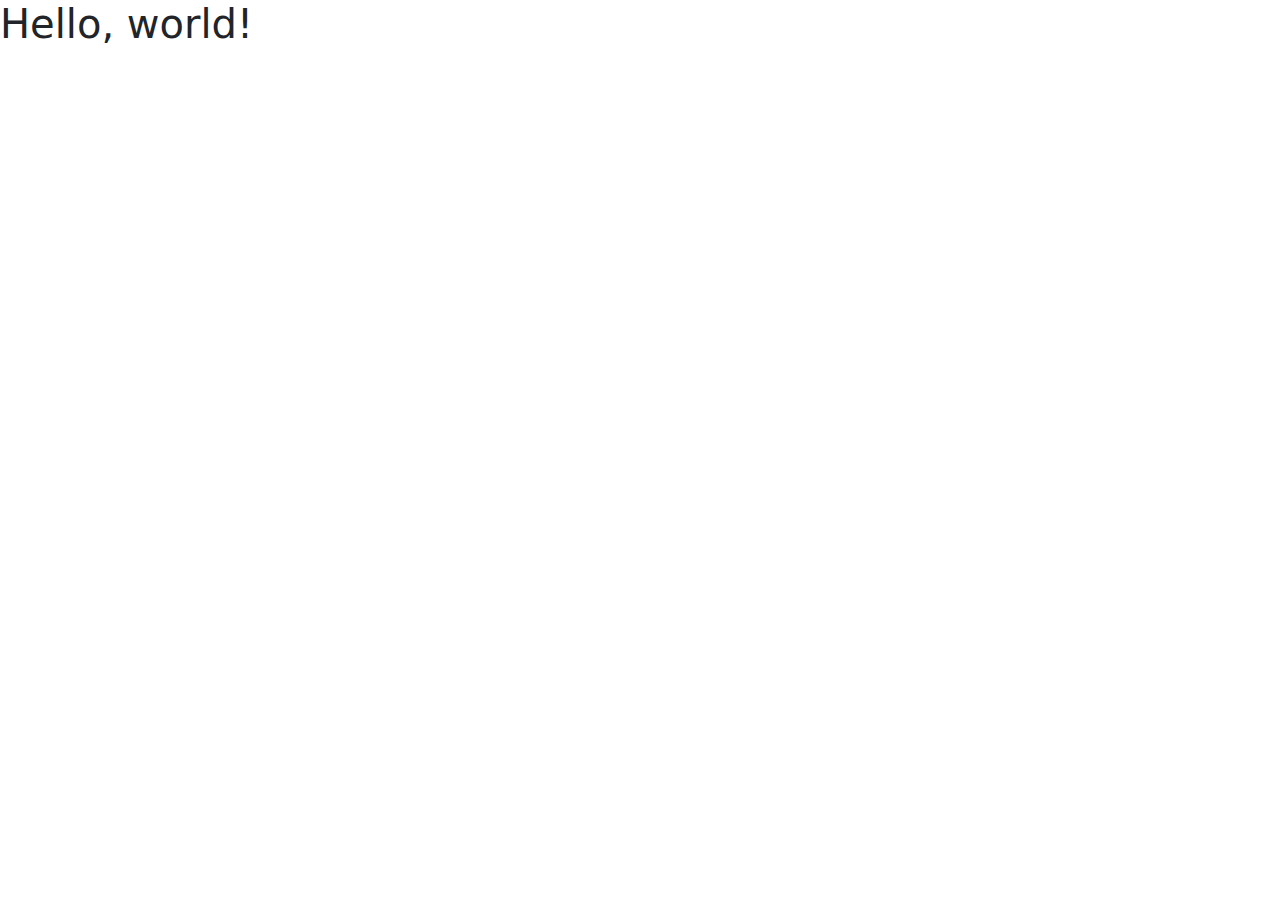
==== index.html @ 7af83930 "Add files via upload" ====
<!doctype html>
<html lang="ko">
  <head>
    <meta charset="utf-8">
    <meta name="viewport" content="width=device-width, initial-scale=1">
    <title>Gel nail</title>
    <link href="https://cdn.jsdelivr.net/npm/bootstrap@5.3.3/dist/css/bootstrap.min.css" rel="stylesheet" integrity="sha384-QWTKZyjpPEjISv5WaRU9OFeRpok6YctnYmDr5pNlyT2bRjXh0JMhjY6hW+ALEwIH" crossorigin="anonymous">
  </head>
  <body>
    <h1>Hello, world!</h1>
    <script src="https://cdn.jsdelivr.net/npm/bootstrap@5.3.3/dist/js/bootstrap.bundle.min.js" integrity="sha384-YvpcrYf0tY3lHB60NNkmXc5s9fDVZLESaAA55NDzOxhy9GkcIdslK1eN7N6jIeHz" crossorigin="anonymous"></script>
  </body>
</html>
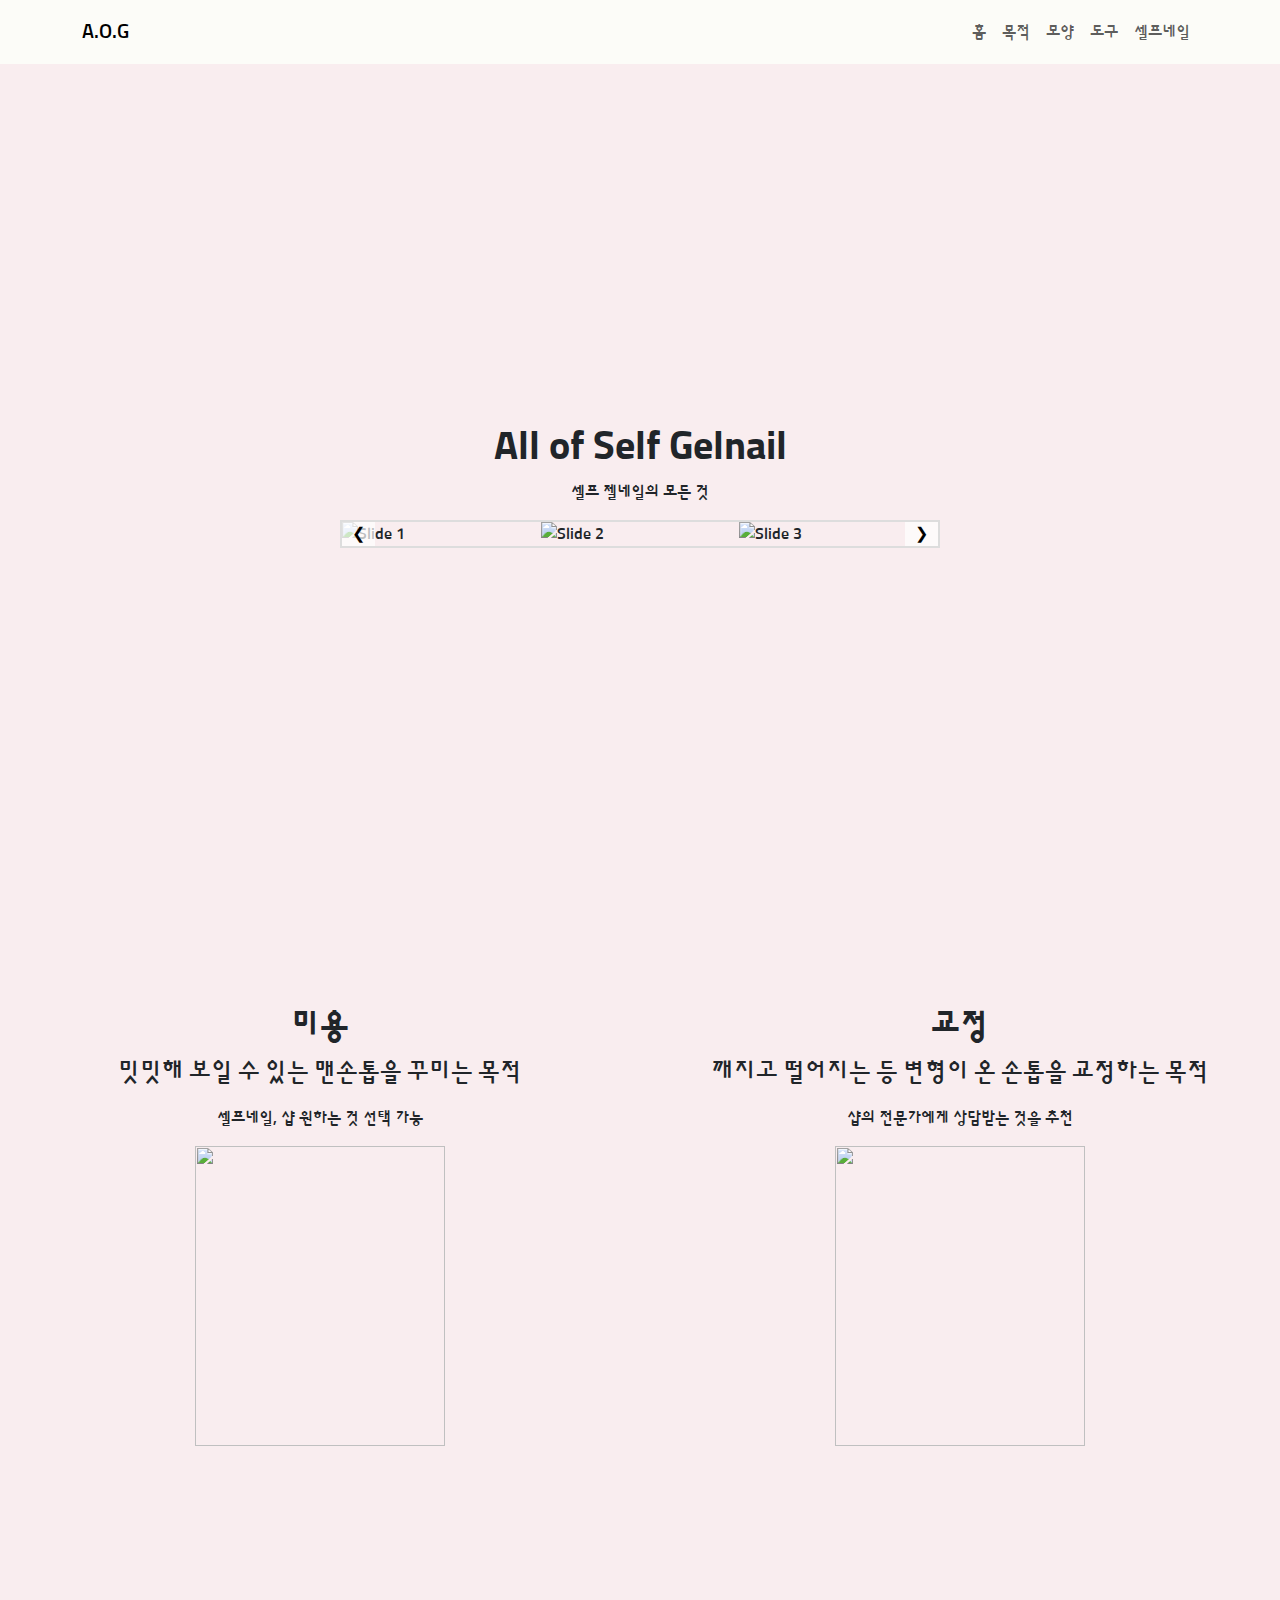
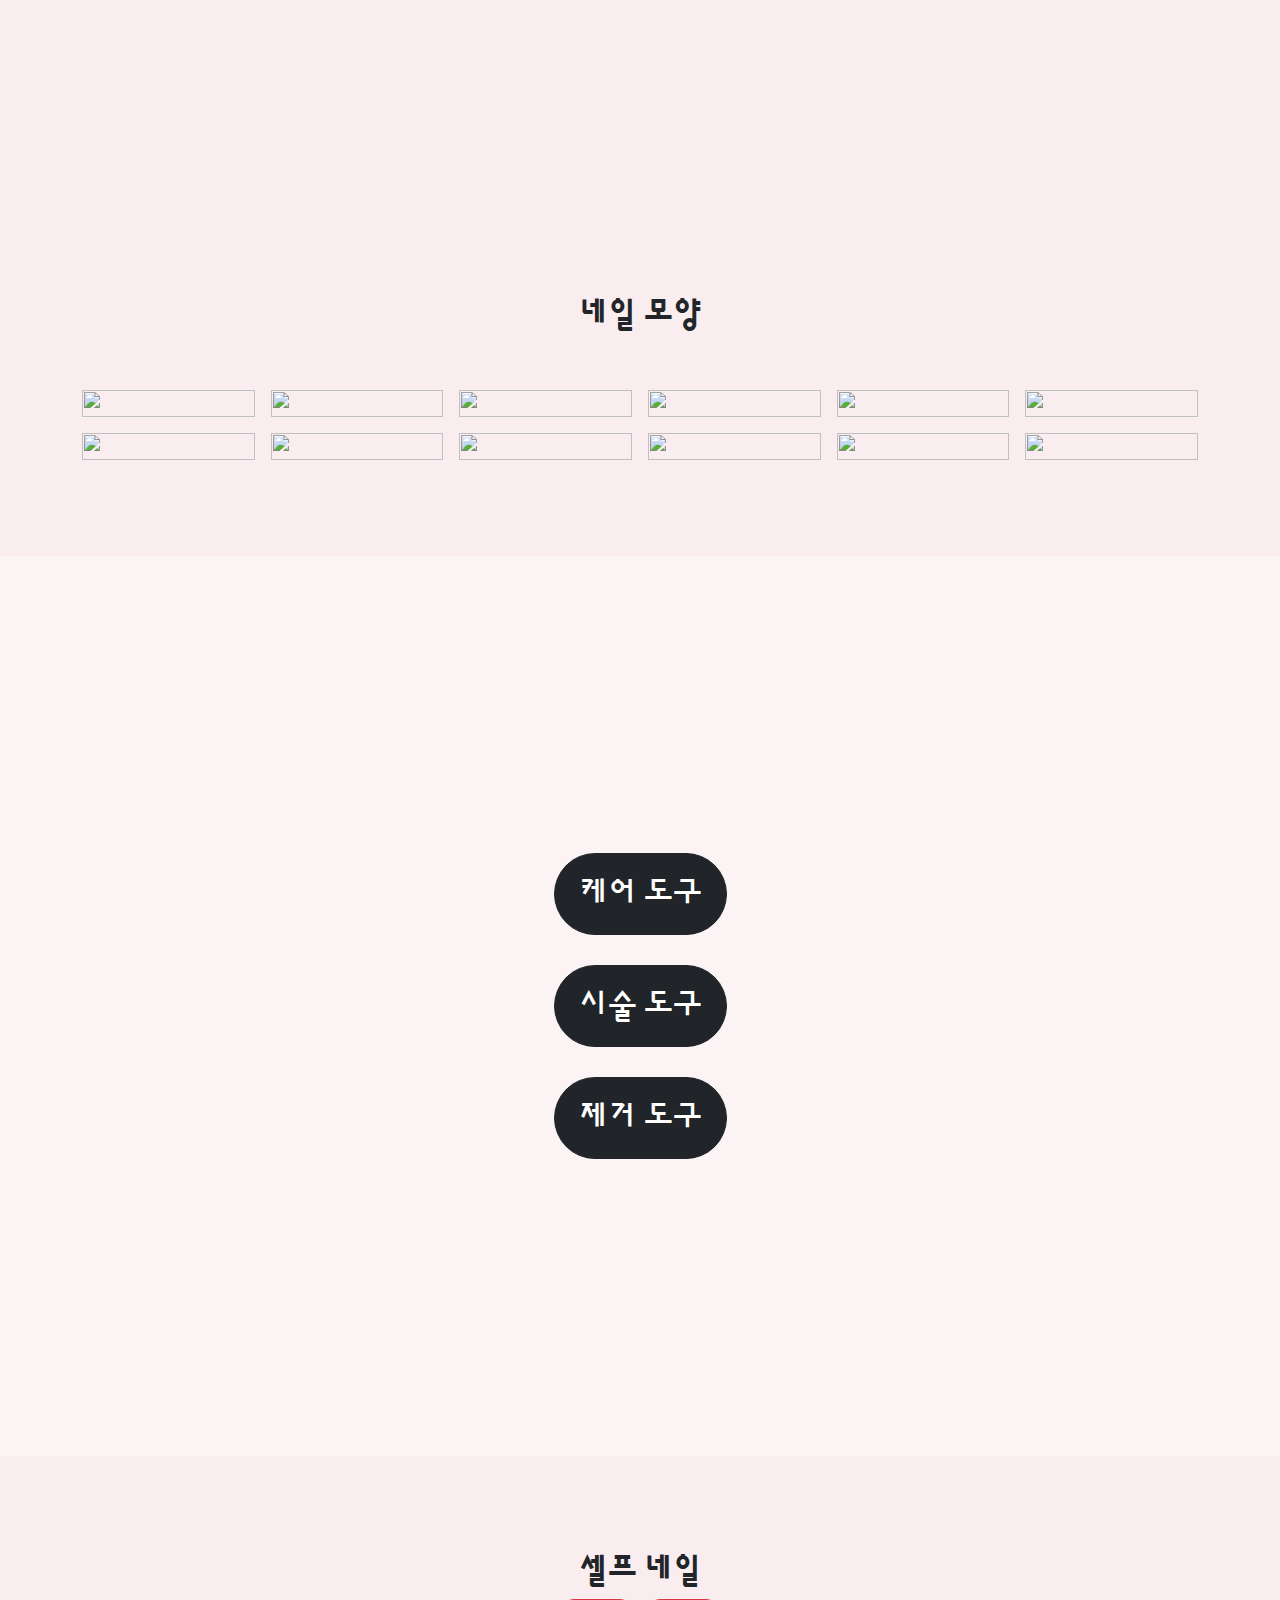
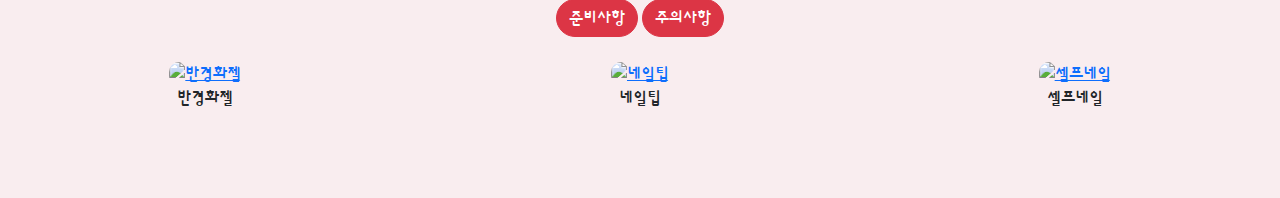
==== commit 730c5c62: "Add files via upload" ====
--- a/index.html
+++ b/index.html
@@ -1,13 +1,241 @@
 <!doctype html>
 <html lang="ko">
-  <head>
+
+<head>
     <meta charset="utf-8">
     <meta name="viewport" content="width=device-width, initial-scale=1">
-    <title>Gel nail</title>
+    <title>All of Self Gelnail</title>
     <link href="https://cdn.jsdelivr.net/npm/bootstrap@5.3.3/dist/css/bootstrap.min.css" rel="stylesheet" integrity="sha384-QWTKZyjpPEjISv5WaRU9OFeRpok6YctnYmDr5pNlyT2bRjXh0JMhjY6hW+ALEwIH" crossorigin="anonymous">
-  </head>
-  <body>
-    <h1>Hello, world!</h1>
-    <script src="https://cdn.jsdelivr.net/npm/bootstrap@5.3.3/dist/js/bootstrap.bundle.min.js" integrity="sha384-YvpcrYf0tY3lHB60NNkmXc5s9fDVZLESaAA55NDzOxhy9GkcIdslK1eN7N6jIeHz" crossorigin="anonymous"></script>
-  </body>
+    <link rel="stylesheet" href="https://cdn.isdelivr.net/npm/bootstrap-icon@1.9.1/font/bootstrap-icons.css"> 
+    <link rel="stylesheet" href="style.css">
+
+    <link rel="preconnect" href="https://fonts.googleapis.com">
+    <link rel="preconnect" href="https://fonts.gstatic.com" crossorigin>
+    <link href="https://fonts.googleapis.com/css2?family=Sunflower:wght@300&display=swap" rel="stylesheet">
+</head>
+
+<body>
+<!--네비게이션 시작-->
+   <nav class="navbar navbar-expand-md fixed-top" style="background-color: rgb(252, 252, 248);">
+    <div class="container">
+      <a class="sunflower-font navbar-brand" href="#home">A.O.G</a>
+
+      <button class="navbar-toggler" type="button" data-bs-toggle="collapse" data-bs-target="#navbarSupportedContent" aria-controls="navbarSupportedContent" aria-expanded="false" aria-label="Toggle navigation">
+        <span class="navbar-toggler-icon"></span>
+      </button>
+
+      <div class="collapse navbar-collapse" id="navbarSupportedContent">
+        <ul class="navbar-nav ms-auto my-1">
+          <li class="nav-item"><a class="nav-link" href="#home">홈</a></li>
+          <li class="nav-item"><a class="nav-link" href="#goal">목적</a></li>
+          <li class="nav-item"><a class="nav-link" href="#shape">모양</a></li>
+          <li class="nav-item"><a class="nav-link" href="#tool">도구</a></li>
+          <li class="nav-item"><a class="nav-link" href="#self">셀프네일</a></li>          
+        </ul>
+      </div>
+    </div>
+   </nav>
+<!--네비게이션 끝-->
+
+<!--홈 시작-->
+  <header id="home" class="pt-4 d-flex flex-column justify-content-center align-items-center vh-100">
+    <h1 class="fw-bold pt-5">All of Self Gelnail</h1>
+    <p class="fs-6">셀프 젤네일의 모든 것</p>
+
+<!--이미지 슬라이드-->
+    <div class="slider">
+      <div class="slides">
+          <img src="image/nailart1.jpg" alt="Slide 1">
+          <img src="image/nailart2.jpg" alt="Slide 2">
+          <img src="image/nailart3.jpg" alt="Slide 3">
+      </div>
+      <div class="navigation">
+          <button id="prev">&#10094;</button>
+          <button id="next">&#10095;</button>
+      </div>
+    </div>
+  </header>
+
+  <script>
+    const slides = document.querySelector('.slides');
+    const slideCount = document.querySelectorAll('.slides img').length;
+    let currentIndex = 0;
+
+    document.getElementById('next').addEventListener('click', () => {
+        currentIndex = (currentIndex + 1) % slideCount;
+        updateSlidePosition();
+    });
+
+    document.getElementById('prev').addEventListener('click', () => {
+        currentIndex = (currentIndex - 1 + slideCount) % slideCount;
+        updateSlidePosition();
+    });
+
+    function updateSlidePosition() {
+        const slideWidth = slides.querySelector('img').clientWidth;
+        slides.style.transform = `translateX(${-slideWidth * currentIndex}px)`;
+    }
+</script>
+<!--이미지 슬라이드 끝-->
+<!--홈 끝-->
+
+<!--목적 섹션 시작-->
+   <section class="d-flex vh-100" id="goal">
+
+    <div class="p-2 w-50 text-center">
+      <h2 class="fw-bold">미용</h3>
+      <p class="fs-4">밋밋해 보일 수 있는 맨손톱을 꾸미는 목적</p>
+      <p class="fs-8">셀프네일, 샵 원하는 것 선택 가능</p>
+      <img src="image/nailart5.jpg" alt="" width="250" height="300">
+    </div>
+
+    <div class="p-2 w-50 text-center">
+      <h2 class="fw-bold">교정</h3>
+      <p class="fs-4">깨지고 떨어지는 등 변형이 온 손톱을 교정하는 목적</p>
+      <p class="fs-8">샵의 전문가에게 상담받는 것을 추천</p>
+      <img src="image/crack.jpg" alt="" width="250" height="300">
+    </div>
+
+   </section>
+<!--목적 섹션 끝-->
+
+<!--모양 섹션 시작-->
+   <section class="py-5" id="shape">
+
+    <div class="container overflow-hidden">
+      <div class="text-center py-5">
+        <h2 class="fw-bold">네일 모양</h2>
+      </div>
+
+      <div class="row pb-5 g-3">
+        <div class="col-sm-6 col-lg-2">
+          <img src="image/almond.jpg" alt="" class="nail-shape">
+        </div>
+        <div class="col-sm-6 col-lg-2">
+          <img src="image/arrowhead.jpg" alt="" class="nail-shape">
+        </div>
+        <div class="col-sm-6 col-lg-2">
+          <img src="image/ballerina.jpg" alt="" class="nail-shape">
+        </div>
+        <div class="col-sm-6 col-lg-2">
+          <img src="image/edge.jpg" alt="" class="nail-shape">
+        </div>
+        <div class="col-sm-6 col-lg-2">
+          <img src="image/flare.jpg" alt="" class="nail-shape">
+        </div>
+        <div class="col-sm-6 col-lg-2">
+          <img src="image/lipstick.jpg" alt="" class="nail-shape">
+        </div>
+        <div class="col-sm-6 col-lg-2">
+          <img src="image/mountainpeak.jpg" alt="" class="nail-shape">
+        </div>
+        <div class="col-sm-6 col-lg-2">
+          <img src="image/oval.jpg" alt="" class="nail-shape">
+        </div>
+        <div class="col-sm-6 col-lg-2">
+          <img src="image/rounded.jpg" alt="" class="nail-shape">
+        </div>
+        <div class="col-sm-6 col-lg-2">
+          <img src="image/square.jpg" alt="" class="nail-shape">
+        </div>
+        <div class="col-sm-6 col-lg-2">
+          <img src="image/squaredoval.jpg" alt="" class="nail-shape">
+        </div>
+        <div class="col-sm-6 col-lg-2">
+          <img src="image/stiletto.jpg" alt="" class="nail-shape">
+        </div>
+      </div>
+    </div>
+
+   </section>  
+<!--모양 섹션 끝-->
+
+<!--도구 섹션 시작-->
+    <section class="vh-100 d-flex flex-column justify-content-center align-items-center" id="tool">
+
+      <div class="button-container py-5">
+      <a href="care.html" class="tool-button btn btn-dark rounded-pill px-4 py-3 fs-2">케어 도구</a>
+      <a href="procedure.html" class="tool-button btn btn-dark rounded-pill px-4 py-3 fs-2">시술 도구</a>
+      <a href="remove.html" class="tool-button btn btn-dark rounded-pill px-4 py-3 fs-2">제거 도구</a>
+      </div>
+
+    </section>
+<!--도구 섹션 끝-->
+
+<!--셀프네일 섹션 시작-->
+    <section class="py-5" id="self">
+      <div class="text-center">
+      <h2 class="fw-bold pt-5">셀프 네일</h2>
+<!--모달 시작-->
+      <button type="button" data-bs-toggle="modal" data-bs-target="#preparationModal"
+                   class="btn btn-danger rounded-pill">준비사항</button>
+        <div class="modal fade" id="preparationModal" tabindex="-1" aria-labelledby="preparationModalLabel" aria-hidden="true">
+          <div class="modal-dialog modal-dialog-scrollable">
+            <div class="modal-content">
+              <div class="modal-header">
+                <h1 class="modal-title text-white" id="preparationModalLabel">준비 사항</h1>
+                <button type="button" class="btn-close" data-bs-dismiss="modal" aria-label="닫기"></button>
+              </div>
+              <div class="modal-body">
+                <h2>공통 준비 사항</h2>
+                <p>
+                  큐티클 펜 리무버와 니퍼를 이용해 큐티클을 깔끔히 정리한다.<br>
+                  그 후 네일 파일을 이용해 울퉁불퉁한 손톱을 천천히 갈아 표면에 젤이 고르게 발릴 수 있도록 정리한다.<br>
+                  이때, 손톱을 강하게 갈면 손톱이 얇아져 고통이 느낄 수 있으므로 주의해야 한다.<br>
+                  손톱가루와 큐티클 리무버의 오일로 지저분한 손톱을 알콜 스왑으로 깨끗하게 닦아낸다.<br>
+                  손톱을 보호하기 위해 베이스젤 도포 후 젤램프에 굽고 젤클리너로 미경화젤을 닦아내 셀프 네일 준비를 마친다.
+                </p>
+              </div>
+            </div>
+          </div>
+        </div> 
+        <button type="button" data-bs-toggle="modal" data-bs-target="#warningModal"
+                   class="btn btn-danger rounded-pill">주의사항</button>
+        <div class="modal fade" id="warningModal" tabindex="-1" aria-labelledby="warnigModalLabel" aria-hidden="true">
+          <div class="modal-dialog modal-dialog-scrollable">
+            <div class="modal-content">
+              <div class="modal-header">
+                <h1 class="modal-title text-white" id="warnigModalLabel">준비 사항</h1>
+                <button type="button" class="btn-close" data-bs-dismiss="modal" aria-label="닫기"></button>
+              </div>
+              <div class="modal-body">
+                <p>
+                  젤과 손톱 사이에 틈이 생겨 물이나 이물질이 들어가면 곰팡이가 생겨 병을 유발할 수 있으니 틈이 생기지 않게 젤을 꼼꼼히 발라야 한다.<br>
+                  네일 제거 시 순서대로 진행하지 않거나 전용 리무버를 사용하지 않을 시 손톱에 많은 무리가 생겨 손톱이 종잇장처럼 얇아져 쉽게 찢어지거나 손톱과 살 사이가 과하게 벌어져 네일 바디가 짧아질 수 있으니 주의해야 한다.<br>
+                  젤램프에 구울 때 손톱이 뜨거워짐을 느낌에도 램프에서 손을 빼지 않으면 손톱 화상을 입을 수 있으니 열감이 느껴지면 반드시 식혀주고 다시 구워야 한다.
+                </p>
+                <img src="image/nailburn.jpg" alt="화상" class="modalimage">
+              </div>
+            </div>
+          </div>
+        </div>              
+<!--모달 끝-->
+      </div>
+
+      <div class="row py-4">
+          <div class="col-md-4 text-center">
+              <a href="halfgel.html">
+                  <img src="image/halfgel.jpg" alt="반경화젤" class="self-nail">
+              </a>
+              <p>반경화젤</p>
+          </div>
+              <div class="col-md-4 text-center">
+              <a href="nailtip.html">
+                  <img src="image/nailtip.jpg" alt="네일팁" class="self-nail">
+              </a>
+              <p>네일팁</p>
+          </div>
+          <div class="col-md-4 text-center">
+              <a href="selfnail.html">
+                  <img src="image/nailart4.jpg" alt="셀프네일" class="self-nail">
+              </a>
+              <p>셀프네일</p>
+          </div>
+      </div>
+      
+     </section>
+<!--셀프네일 섹션 끝-->
+
+  <script src="https://cdn.jsdelivr.net/npm/bootstrap@5.3.3/dist/js/bootstrap.bundle.min.js" integrity="sha384-YvpcrYf0tY3lHB60NNkmXc5s9fDVZLESaAA55NDzOxhy9GkcIdslK1eN7N6jIeHz" crossorigin="anonymous"></script>
+</body>
 </html>--- a/style.css
+++ b/style.css
@@ -0,0 +1,133 @@
+body {
+  font-family: "Sunflower", sans-serif;
+  background-color: rgb(249, 237, 239);
+  margin: 0;
+  padding: 0;
+  box-sizing: border-box;
+}
+
+/*홈*/
+.slider {
+  position: relative;
+  width: 100%;
+  max-width: 600px;
+  overflow: hidden;
+  border: 2px solid #ddd;
+  margin-top: 0;
+  margin-bottom: 0;
+}
+.slides {
+  display: flex;
+  transition: transform 0.5s ease-in-out;
+}
+.slides img {
+  width: 100%;
+  border: none;
+}
+.navigation {
+  position: absolute;
+  top: 50%;
+  width: 100%;
+  display: flex;
+  justify-content: space-between;
+  transform: translateY(-50%);
+}
+.navigation button {
+  background: rgba(255, 255, 255, 0.7);
+  border: none;
+  padding: 10px;
+  cursor: pointer;
+}
+.navigation button:hover {
+  background: rgba(255, 255, 255, 0.9);
+}
+
+/*목적 섹션*/
+#goal {
+  padding-top: 100px;
+}
+
+/*모양 섹션*/
+.nail-shape {
+  width: 100%;
+  height: 100%;
+  object-fit: cover;
+}
+
+/*도구 섹션*/
+#tool {
+  background: linear-gradient(rgba(255, 255, 255, 0.333), rgba(255, 255, 255, 0.333)),
+              url('image/main1.jpg') center/cover no-repeat;
+}
+
+.button-container {
+  display: flex;
+  flex-direction: column;
+  gap: 30px;
+  z-index: 1;
+}
+
+.tool-button {
+  text-decoration: none;
+  border-radius: 5px;
+  transition: background-color 0.3s ease;
+}
+
+/*셀프네일 섹션*/
+.self-nail {
+  width: 100%;
+  height: auto;
+  max-width: 100%;
+  max-height: 400px;
+  border-radius: 10px;
+  transition: transform 0.3s ease;
+}
+
+.self-nail:hover {
+  transform: scale(1,1);
+}
+
+.modalimage {
+  max-width: 100%;
+  height: auto;
+}
+
+/*도구 상세페이지*/
+.tool img {
+  width: 100%;
+  max-width: 200px;
+  height: auto;
+  border-radius: 5px;
+}
+
+.tool h3 {
+  margin-top: 10px;
+  font-size: 18px;
+}
+
+.tool p {
+  font-size: 14px;
+  color: #666;
+}
+
+/*셀프네일 상세페이지*/
+.step h3 {
+  margin-top: 10px;
+  font-size: 18px;
+}
+
+.step img {
+  width: 100%;
+  max-width: 200px;
+  height: auto;
+  border-radius: 5px;
+}
+
+.step p {
+  font-size: 14px;
+  color: #666;
+}
+
+.arrow {
+  font-size: 24px;
+}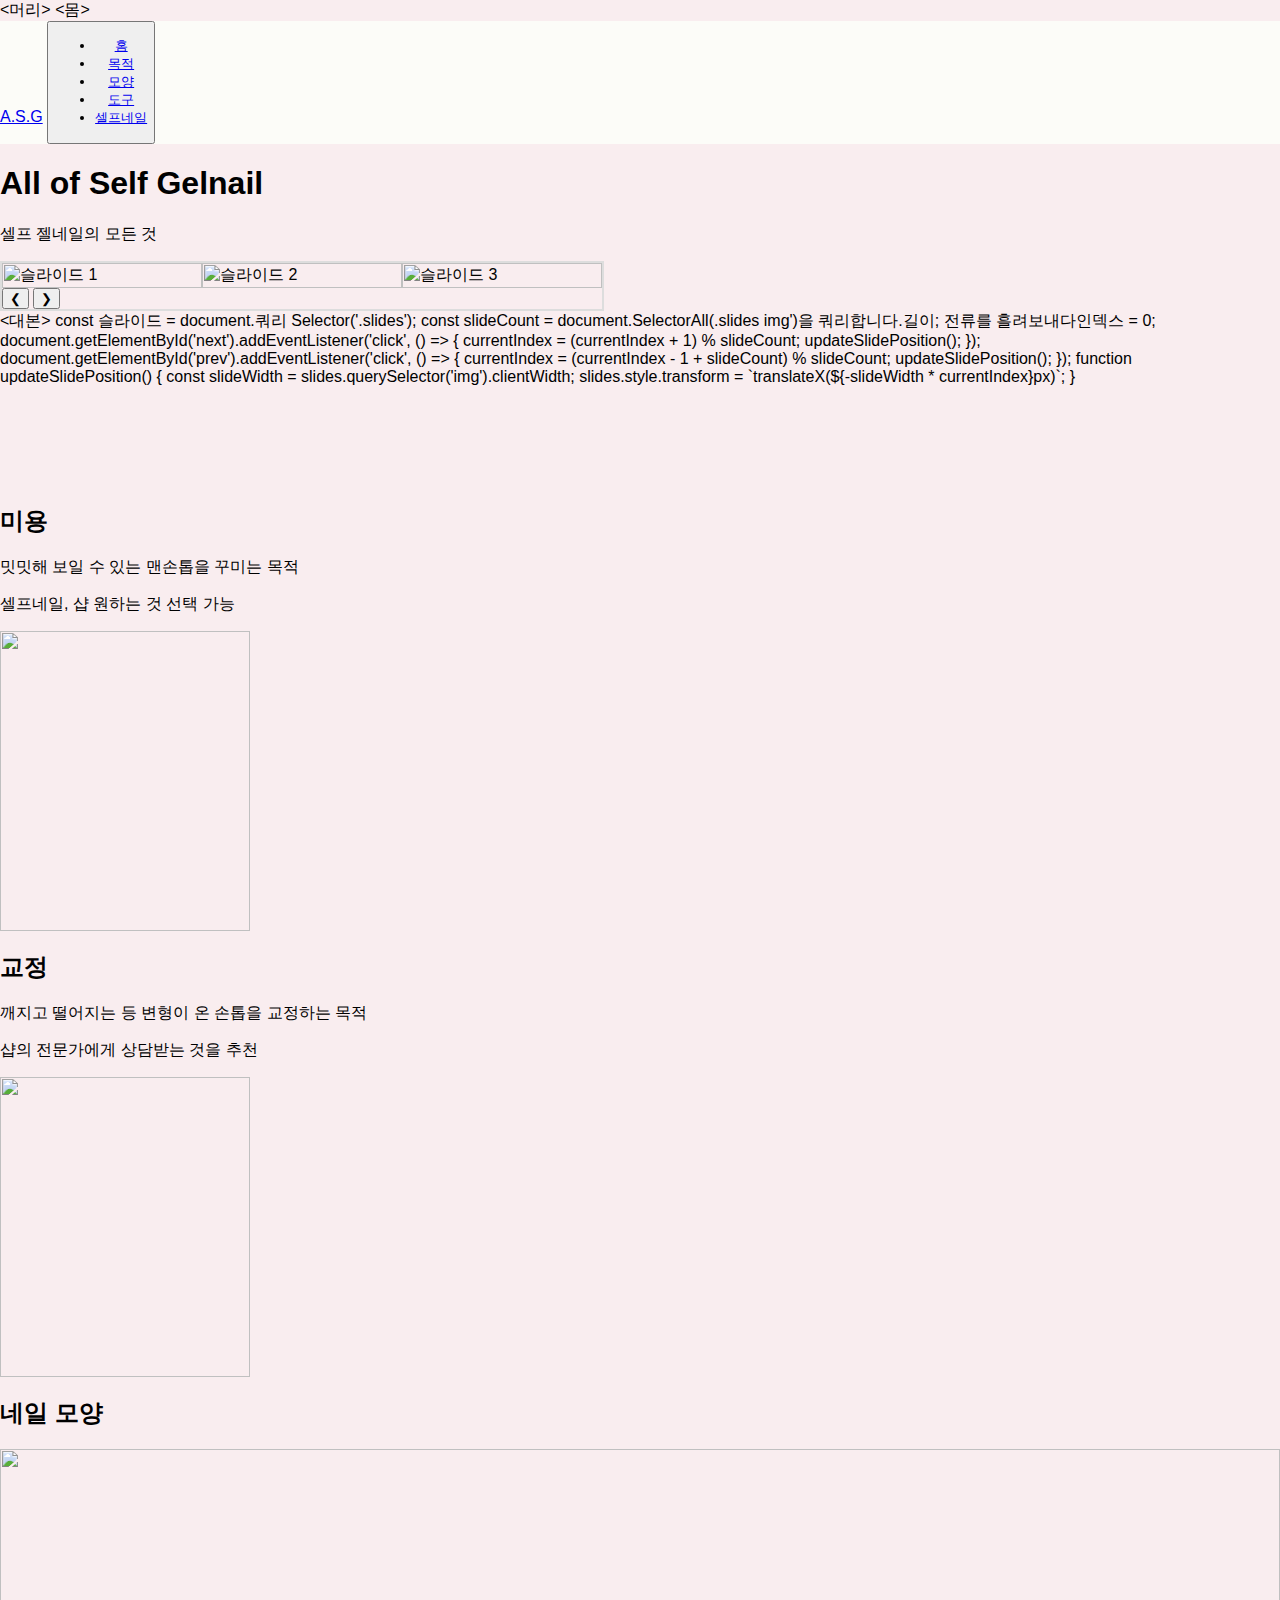
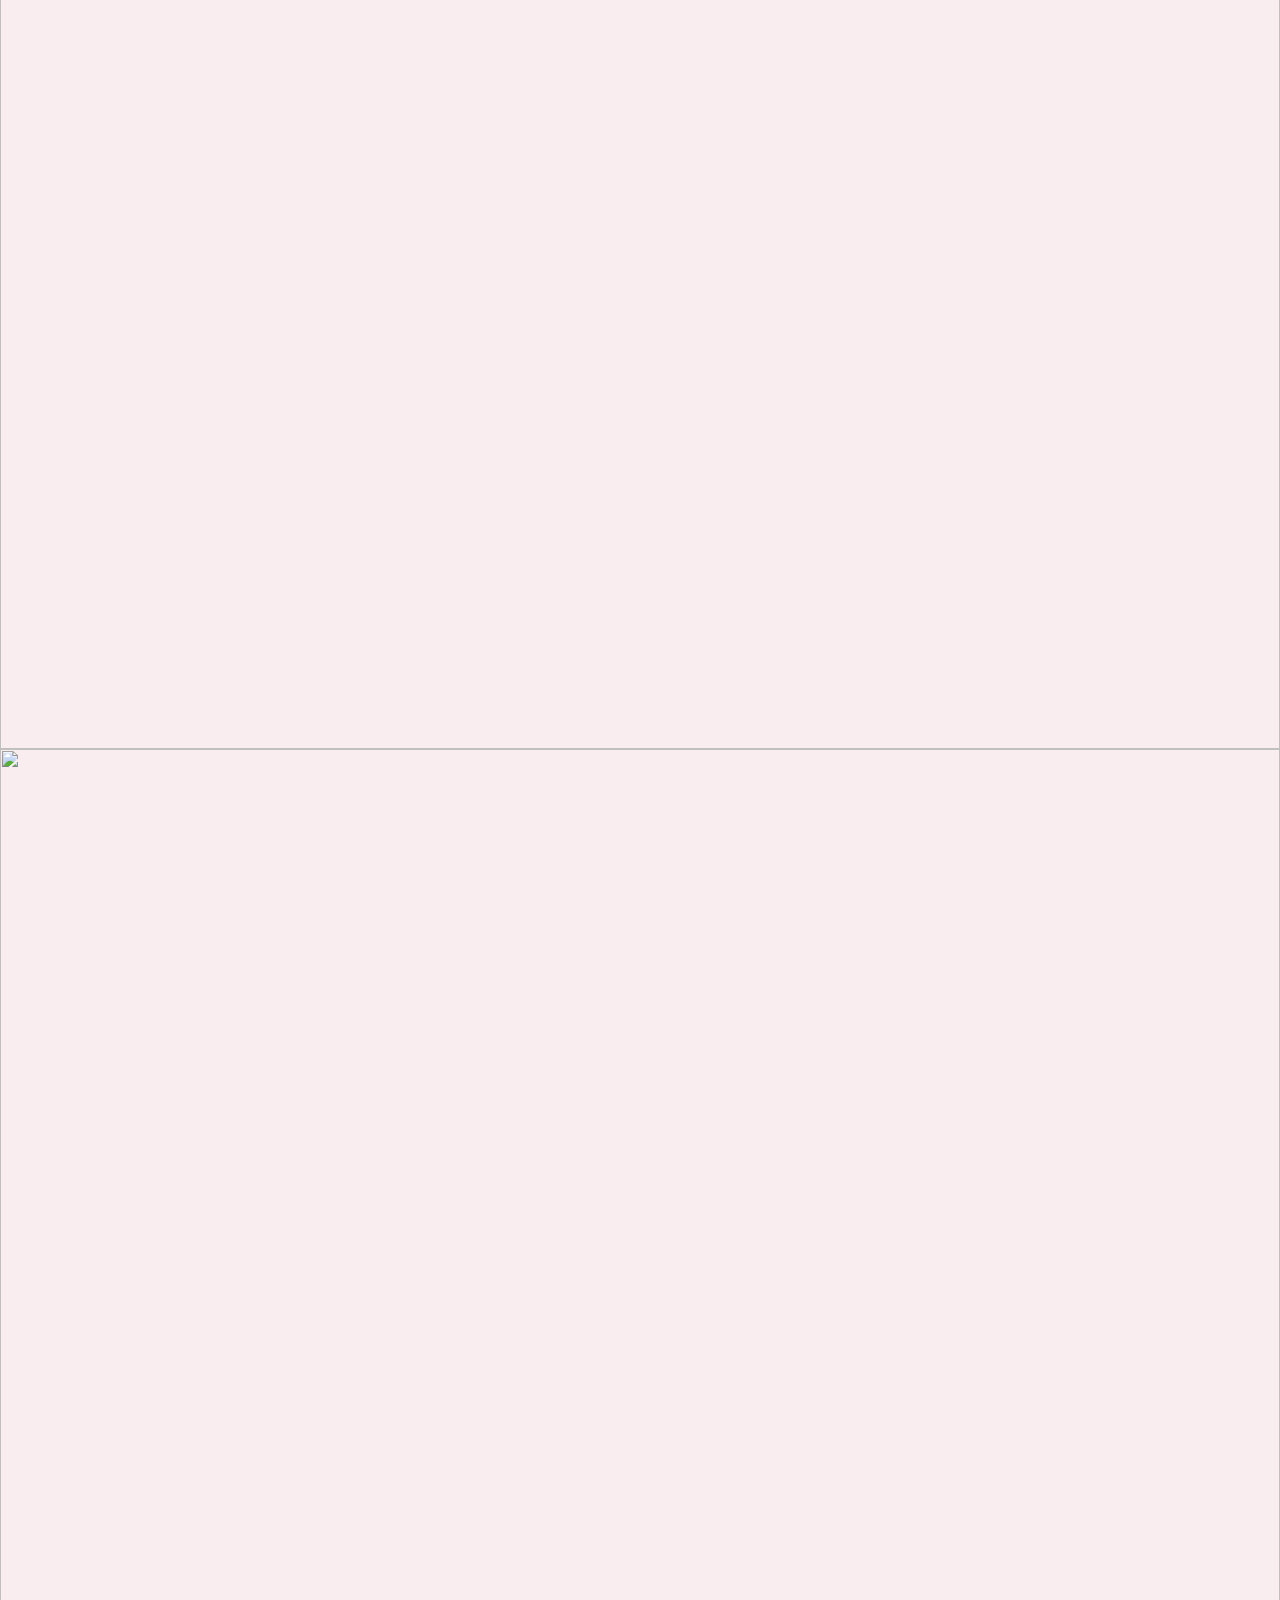
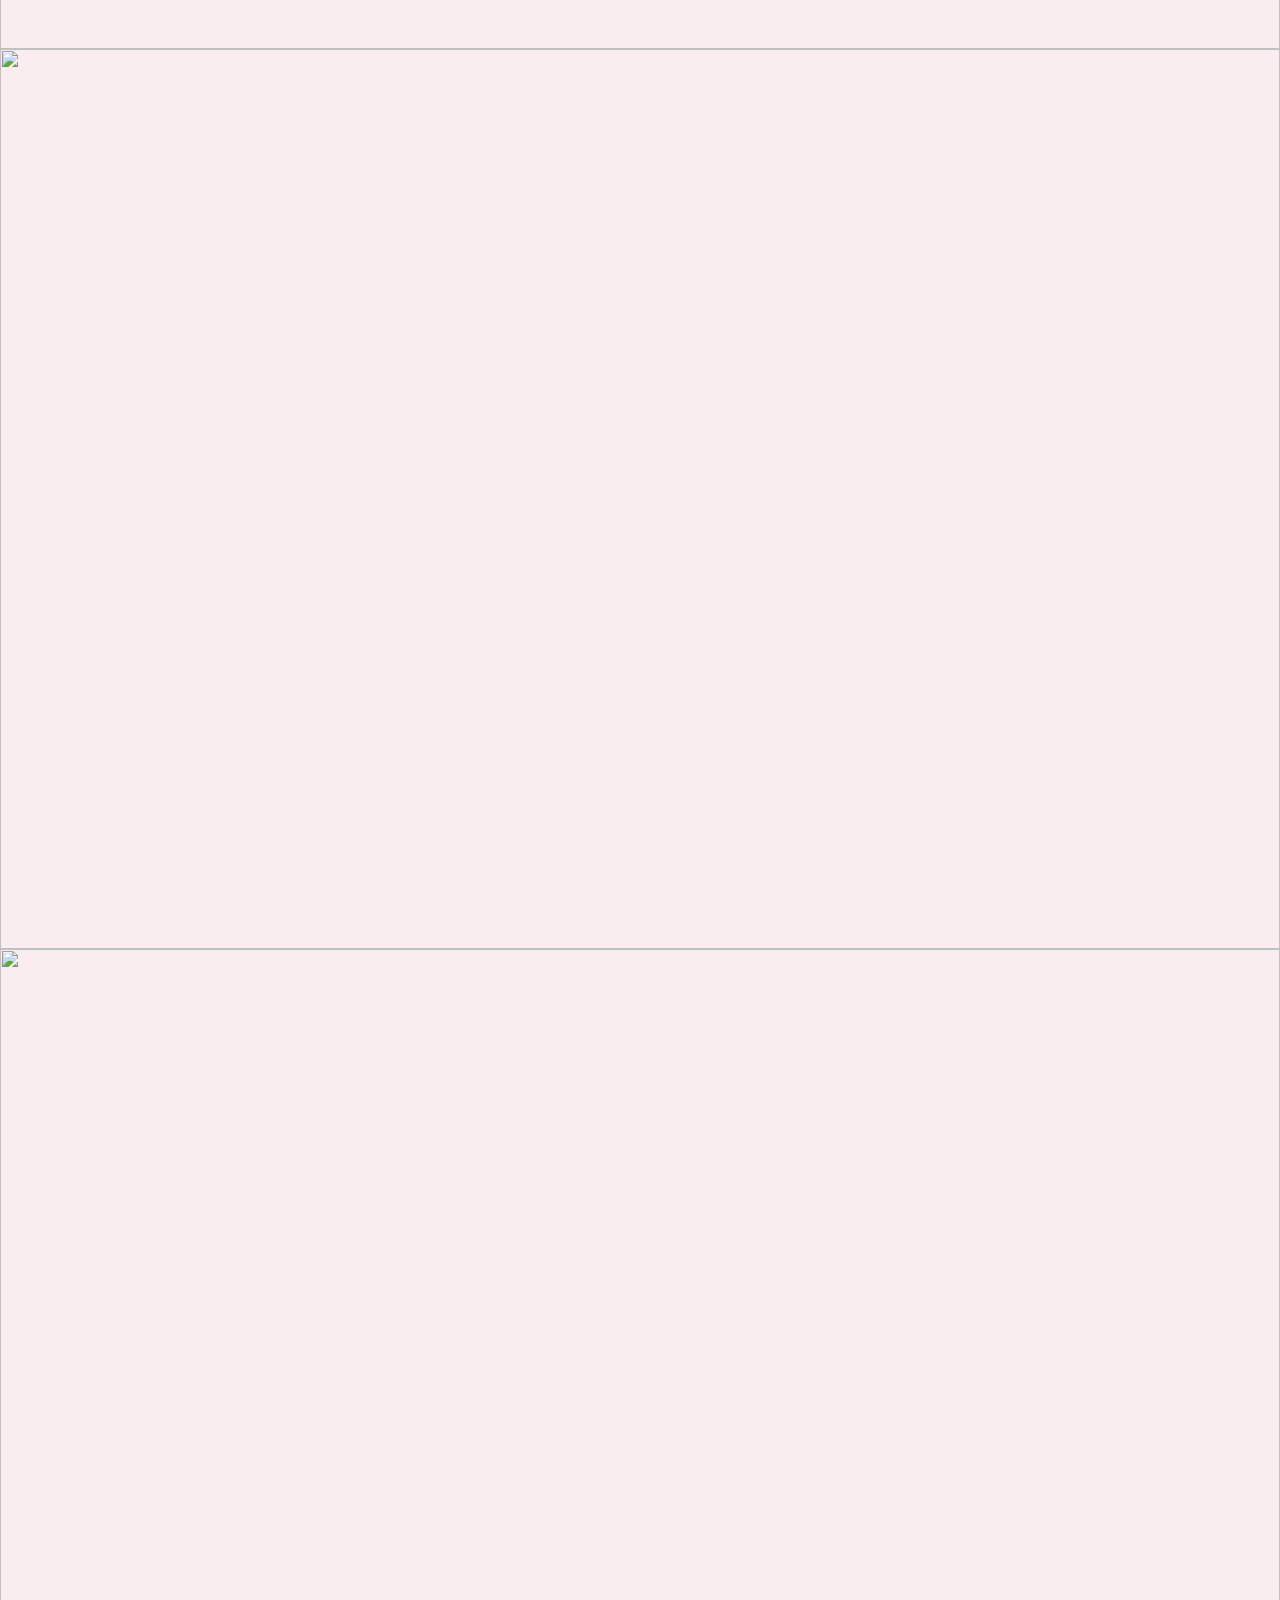
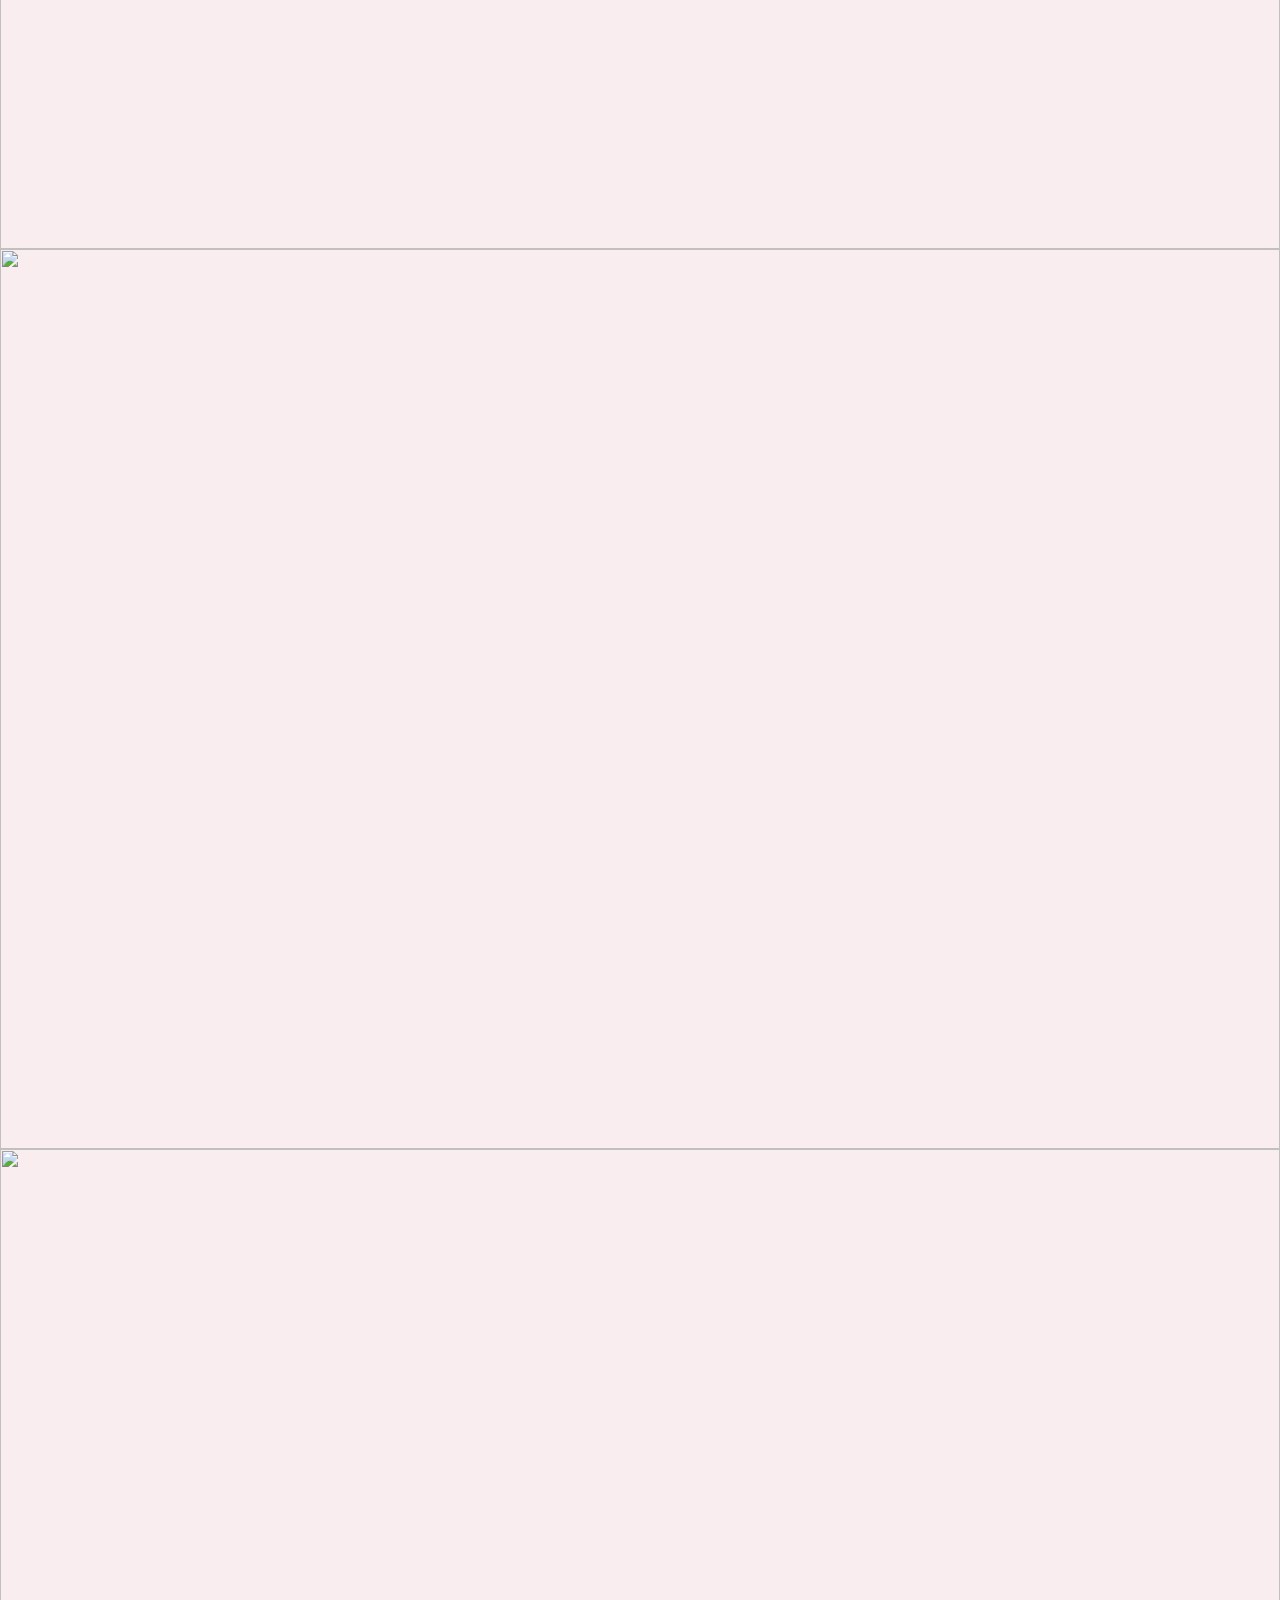
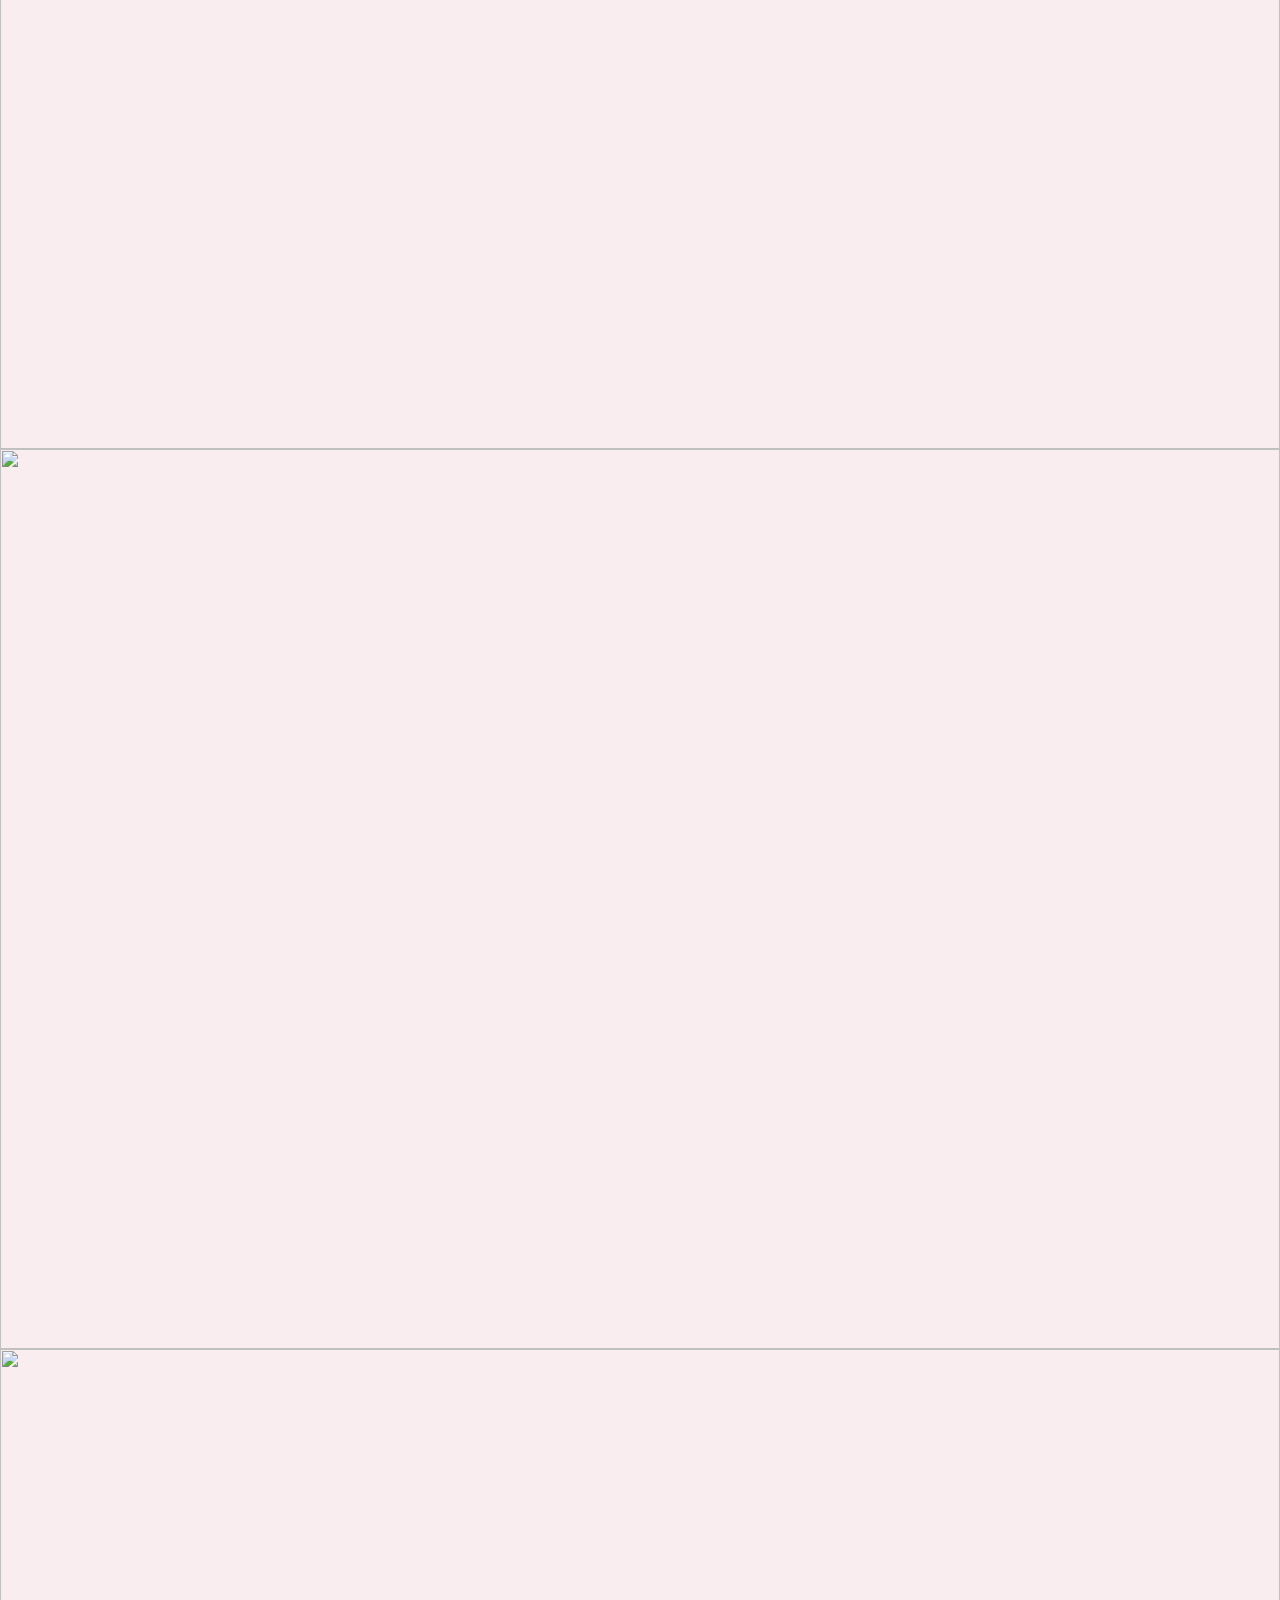
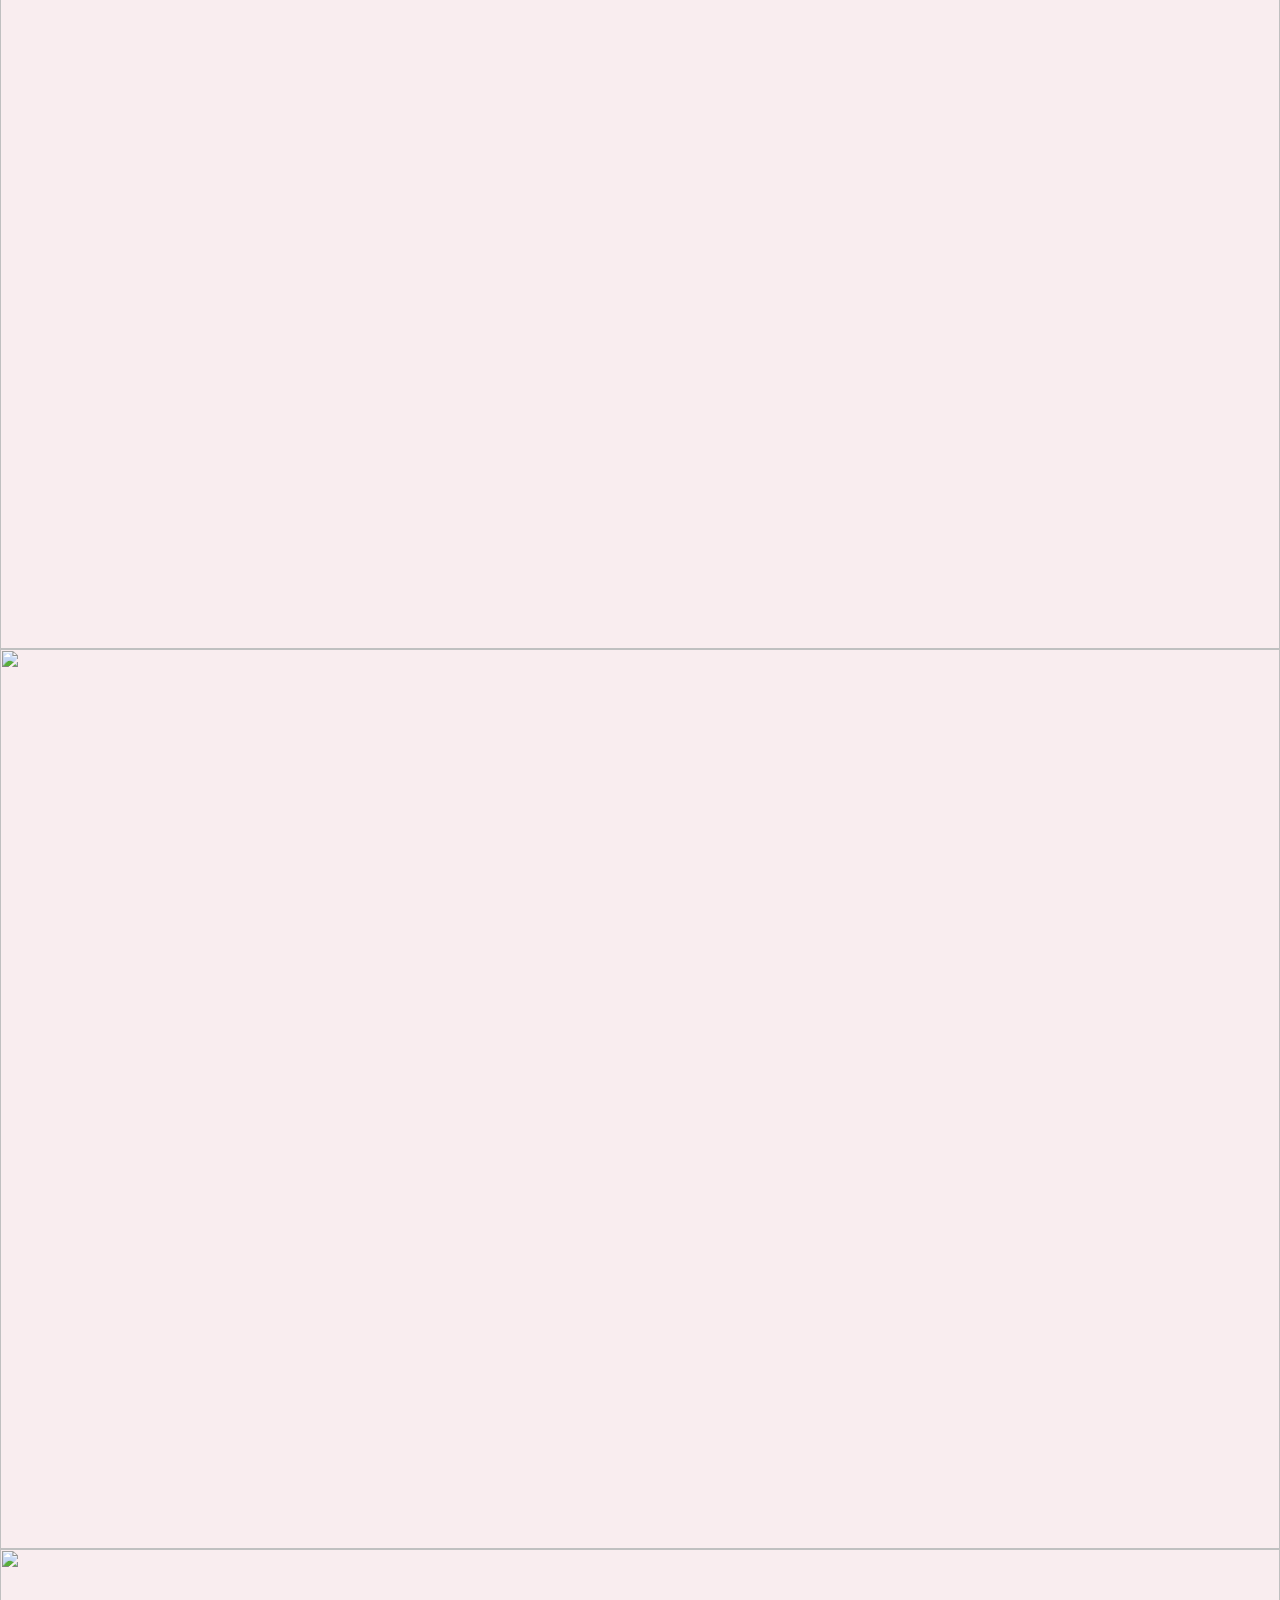
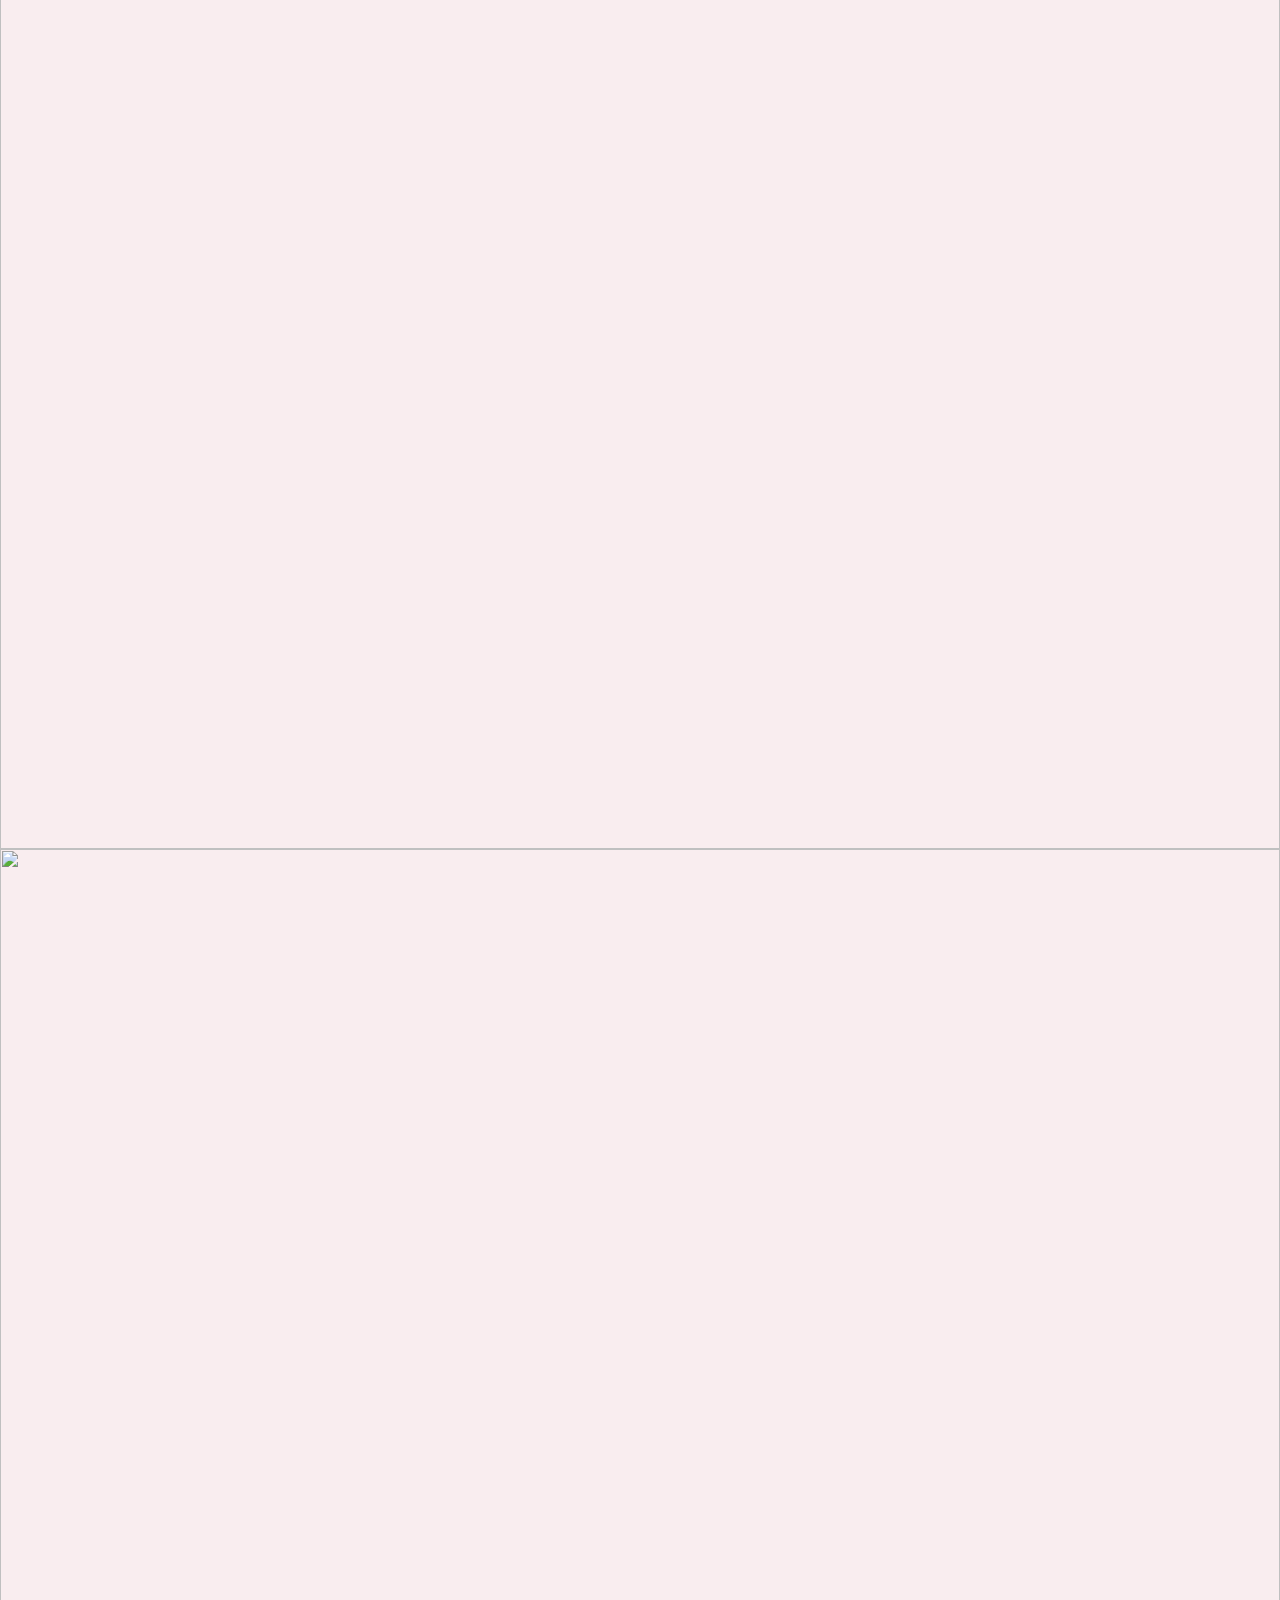
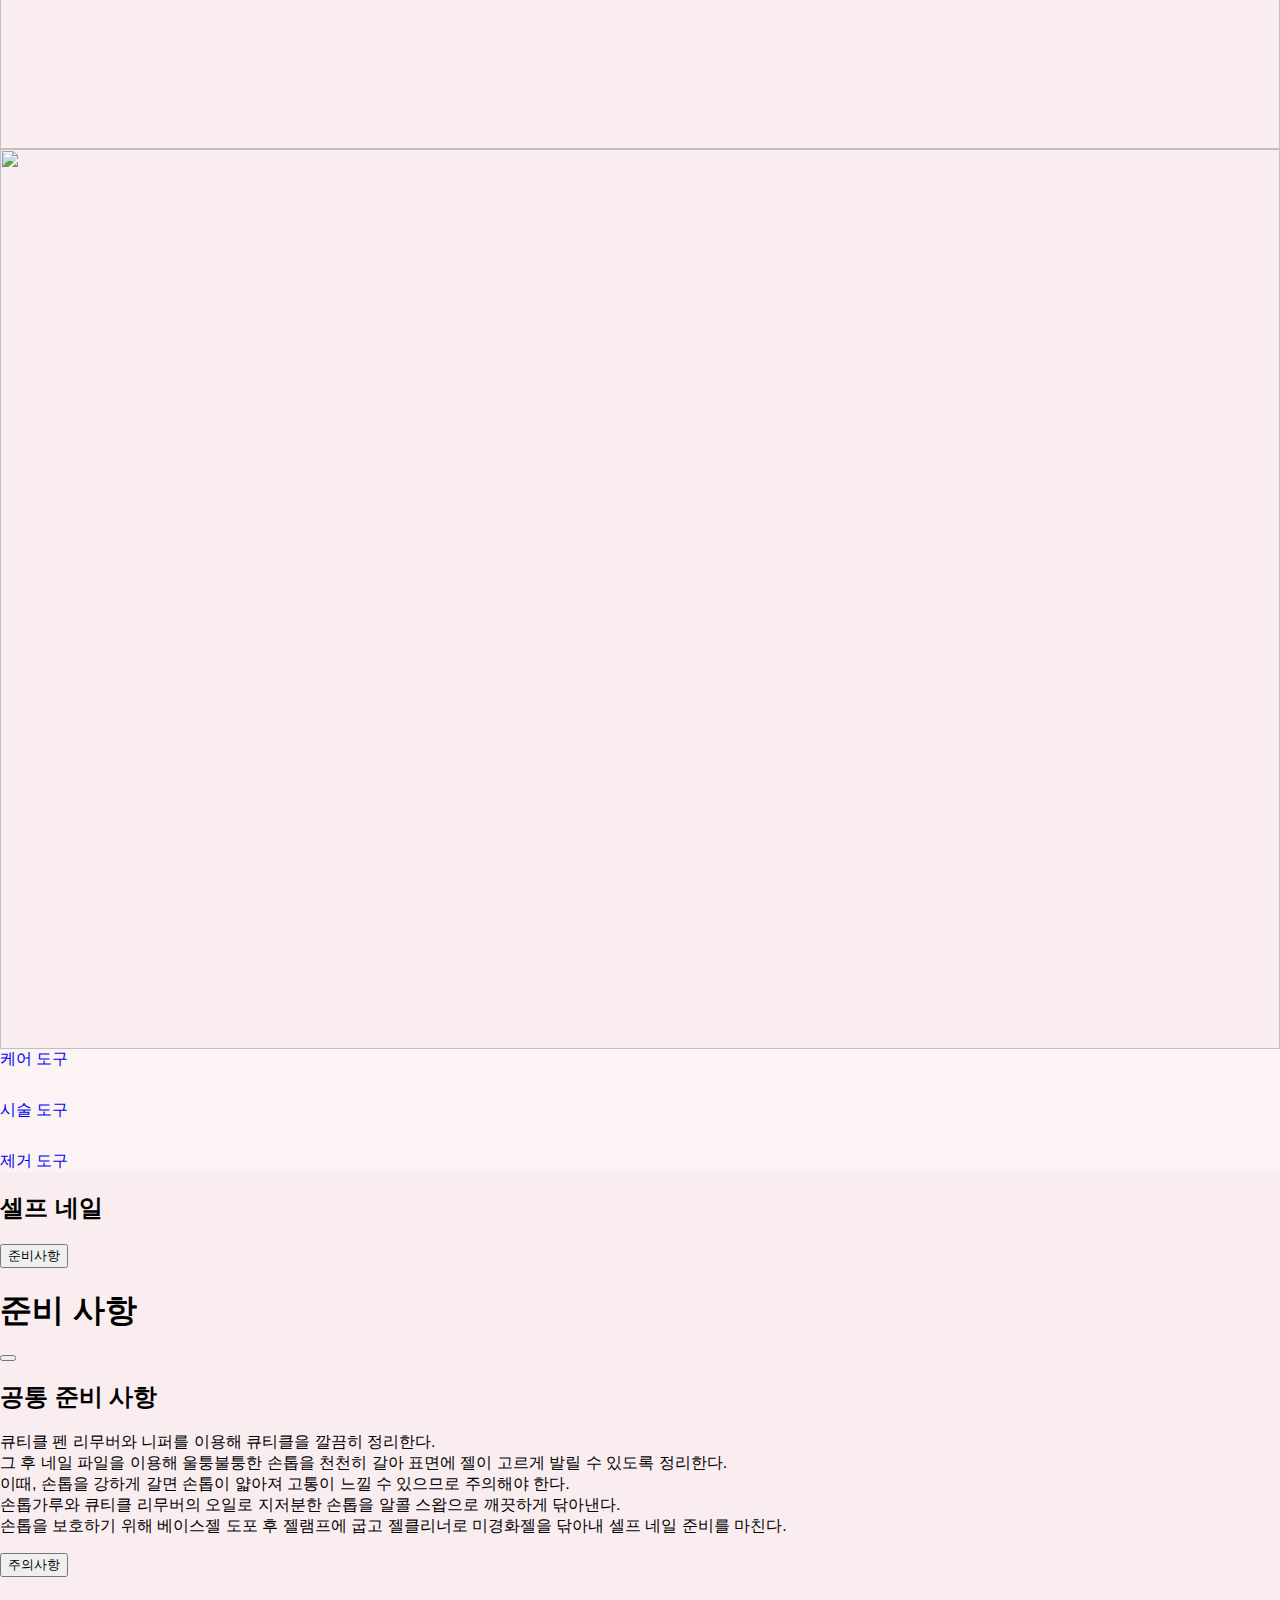
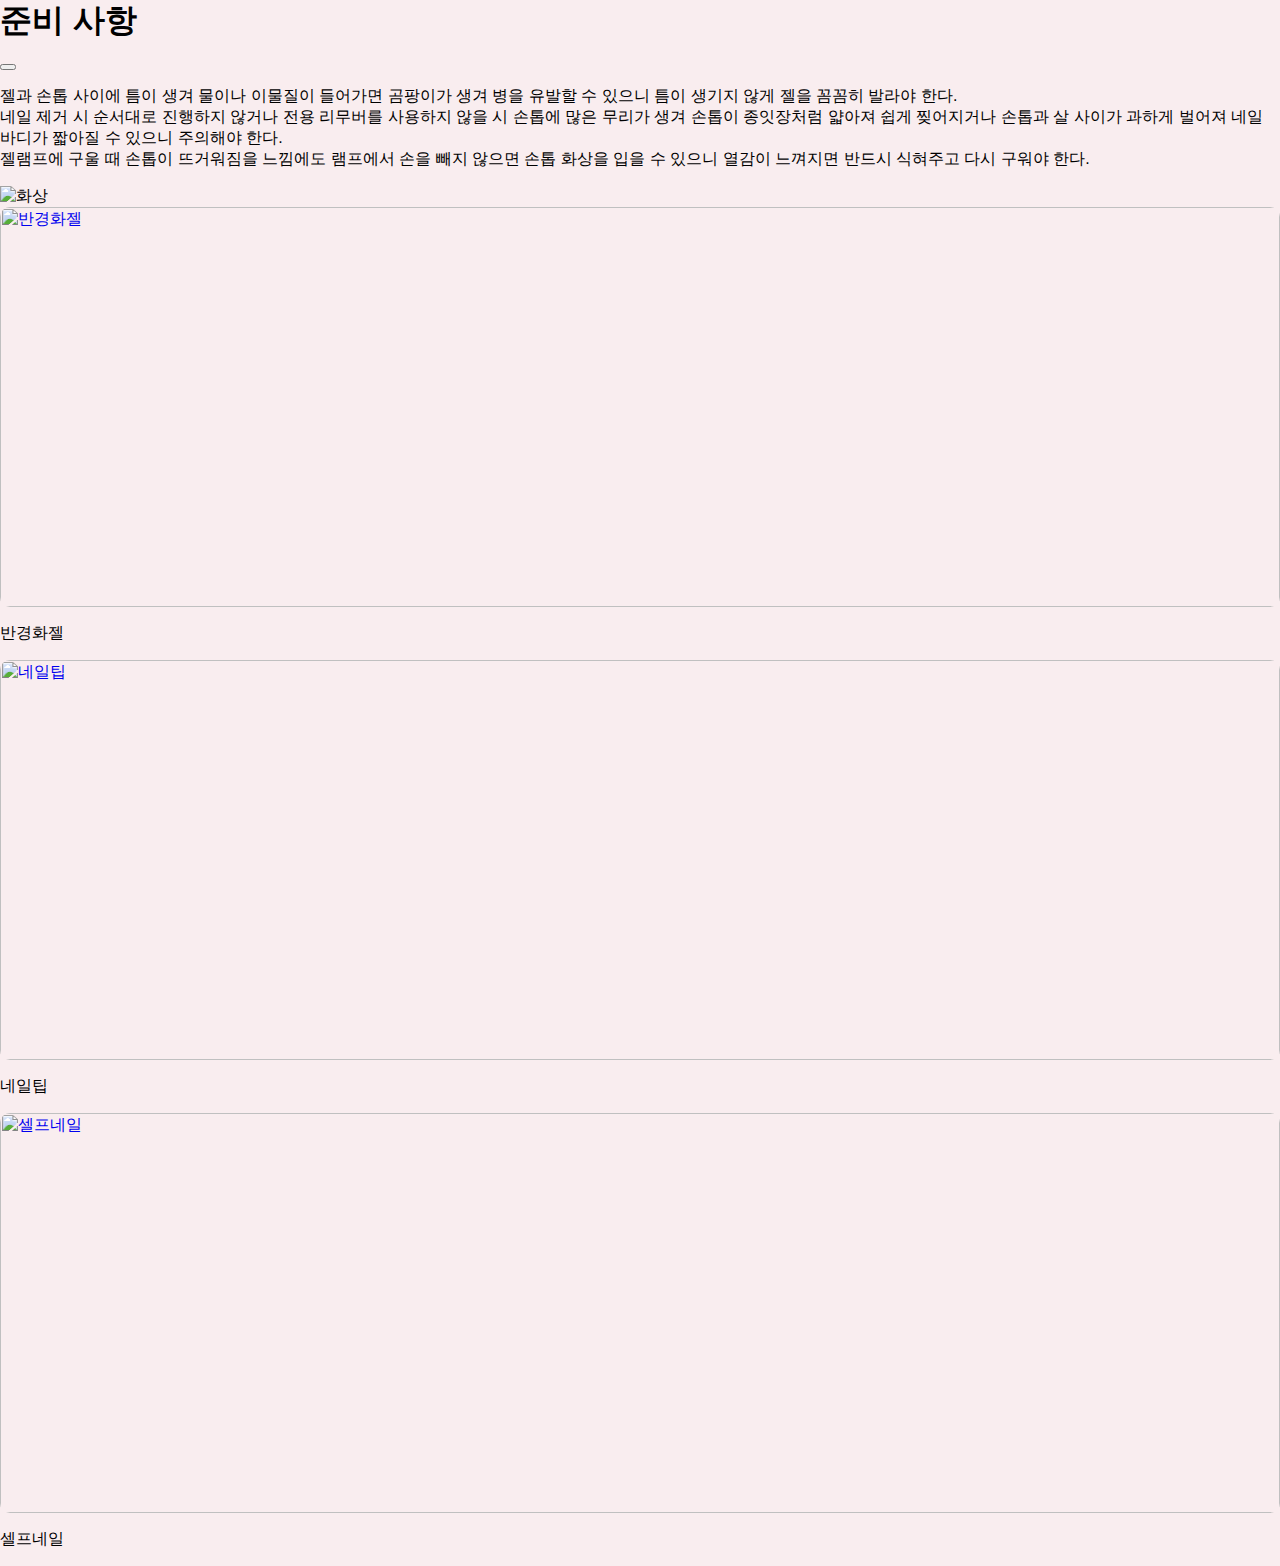
==== commit 734b70b8: "Update index.html" ====
--- a/index.html
+++ b/index.html
@@ -1,65 +1,65 @@
-<!doctype html>
+<!docytype html>
 <html lang="ko">
 
-<head>
-    <meta charset="utf-8">
-    <meta name="viewport" content="width=device-width, initial-scale=1">
-    <title>All of Self Gelnail</title>
-    <link href="https://cdn.jsdelivr.net/npm/bootstrap@5.3.3/dist/css/bootstrap.min.css" rel="stylesheet" integrity="sha384-QWTKZyjpPEjISv5WaRU9OFeRpok6YctnYmDr5pNlyT2bRjXh0JMhjY6hW+ALEwIH" crossorigin="anonymous">
-    <link rel="stylesheet" href="https://cdn.isdelivr.net/npm/bootstrap-icon@1.9.1/font/bootstrap-icons.css"> 
-    <link rel="stylesheet" href="style.css">
-
-    <link rel="preconnect" href="https://fonts.googleapis.com">
-    <link rel="preconnect" href="https://fonts.gstatic.com" crossorigin>
-    <link href="https://fonts.googleapis.com/css2?family=Sunflower:wght@300&display=swap" rel="stylesheet">
-</head>
-
-<body>
+<머리>
+ <meta charset="utf-8">
+ <meta name="viewport" content="width=device-width, initial-scale=1">
+ <title>올 오브 셀프 젤네일</title>
+ <link href="https://cdn.jsdelivr.net/npm/bootstrap @5.3.3/dist/css/부트스트랩.min.css" rel="stylesheet" integrity="sha384-QWTKZyjpPEjISv5WaRU9OFeRpok6YctnYmDr5pNlyT2bRjXh0JMhjY6hW+ALEwIH" cross origin="anonymous">
+ <link rel="stylesheet" href="https://cdn.isdelivr.net/npm/bootstrap-icon @1.9.1/font/부트스트랩-아이콘.css"> 
+ <link rel="stylesheet" href="style.css">
+
+ <link rel="preconnect" href="https://fonts.googleapis.com ">
+ <link rel="preconnect" href="https://fonts.gstatic.com " cross origin>
+ <link href="https://fonts.googleapis.com/css2?family=Sunflower:wght @300&display=swap" rel="스타일시트">
+</머리>
+
+<몸>
 <!--네비게이션 시작-->
-   <nav class="navbar navbar-expand-md fixed-top" style="background-color: rgb(252, 252, 248);">
-    <div class="container">
-      <a class="sunflower-font navbar-brand" href="#home">A.O.G</a>
-
-      <button class="navbar-toggler" type="button" data-bs-toggle="collapse" data-bs-target="#navbarSupportedContent" aria-controls="navbarSupportedContent" aria-expanded="false" aria-label="Toggle navigation">
-        <span class="navbar-toggler-icon"></span>
-      </button>
-
-      <div class="collapse navbar-collapse" id="navbarSupportedContent">
-        <ul class="navbar-nav ms-auto my-1">
-          <li class="nav-item"><a class="nav-link" href="#home">홈</a></li>
-          <li class="nav-item"><a class="nav-link" href="#goal">목적</a></li>
-          <li class="nav-item"><a class="nav-link" href="#shape">모양</a></li>
-          <li class="nav-item"><a class="nav-link" href="#tool">도구</a></li>
-          <li class="nav-item"><a class="nav-link" href="#self">셀프네일</a></li>          
-        </ul>
-      </div>
-    </div>
-   </nav>
+ <nav class="navbar navbar-expand-md fixed-top" style="background-color: rgb(252, 252, 248);">
+ <div class="container">
+ <a class="sunflower-font navbar-brand" href="#home">A.S.G</a>
+
+ <button class="navbar-toggler" type="button" data-bs-toggle="collapse" data-bs-target="#navbarSupportedContent" aria-control="navbarSupportedContent" aria-expanded="false" aria-label="탐색 전환">
+ <span class="navbar-togg-아이콘"></span>
+ </버튼>
+
+ <div class="collapse navbar-collapse" id="navbar Supported Content">
+ <ul class="navbar-navms-automy-1">
+ <li class="nav-item"><a class="nav-link" href="#home">홈</a></li>
+ <li class="nav-item"><a class="nav-link" href="#goal">목적</a></li>
+ <li class="nav-item"><a class="nav-link" href="#shape">모양</a></li>
+ <li class="nav-item"><a class="nav-link" href="#tool">도구</a></li>
+ <li class="nav-item"><a class="nav-link" href="#self">셀프네일</a></li> 
+ </ul>
+ </div>
+ </div>
+ </nav>
 <!--네비게이션 끝-->
 
 <!--홈 시작-->
-  <header id="home" class="pt-4 d-flex flex-column justify-content-center align-items-center vh-100">
-    <h1 class="fw-bold pt-5">All of Self Gelnail</h1>
-    <p class="fs-6">셀프 젤네일의 모든 것</p>
+ <header id="home" class="pt-4 d-flex flex-column justice-content-center align-items-center vh-100">
+ <h1 class="fw-bold pt-5">All of Self Gelnail</h1>
+ <p class="fs-6">셀프 젤네일의 모든 것</p>
 
 <!--이미지 슬라이드-->
-    <div class="slider">
-      <div class="slides">
-          <img src="image/nailart1.jpg" alt="Slide 1">
-          <img src="image/nailart2.jpg" alt="Slide 2">
-          <img src="image/nailart3.jpg" alt="Slide 3">
-      </div>
-      <div class="navigation">
-          <button id="prev">&#10094;</button>
-          <button id="next">&#10095;</button>
-      </div>
-    </div>
-  </header>
-
-  <script>
-    const slides = document.querySelector('.slides');
-    const slideCount = document.querySelectorAll('.slides img').length;
-    let currentIndex = 0;
+ <div class="slider">
+ <div class="slides">
+ <img src="image/nailart1.jpg" alt="슬라이드 1">
+ <img src="image/nailart2.jpg" alt="슬라이드 2">
+ <img src="image/nailart3.jpg" alt="슬라이드 3">
+ </div>
+ <div class="navig">
+ <button id="prev">❮</button>
+ <button id="next">❯</button>
+ </div>
+ </div>
+ </header>
+
+ <대본>
+ const 슬라이드 = document.쿼리 Selector('.slides');
+ const slideCount = document.SelectorAll(.slides img')을 쿼리합니다.길이;
+ 전류를 흘려보내다인덱스 = 0;
 
     document.getElementById('next').addEventListener('click', () => {
         currentIndex = (currentIndex + 1) % slideCount;
@@ -238,4 +238,4 @@
 
   <script src="https://cdn.jsdelivr.net/npm/bootstrap@5.3.3/dist/js/bootstrap.bundle.min.js" integrity="sha384-YvpcrYf0tY3lHB60NNkmXc5s9fDVZLESaAA55NDzOxhy9GkcIdslK1eN7N6jIeHz" crossorigin="anonymous"></script>
 </body>
-</html>+</html>
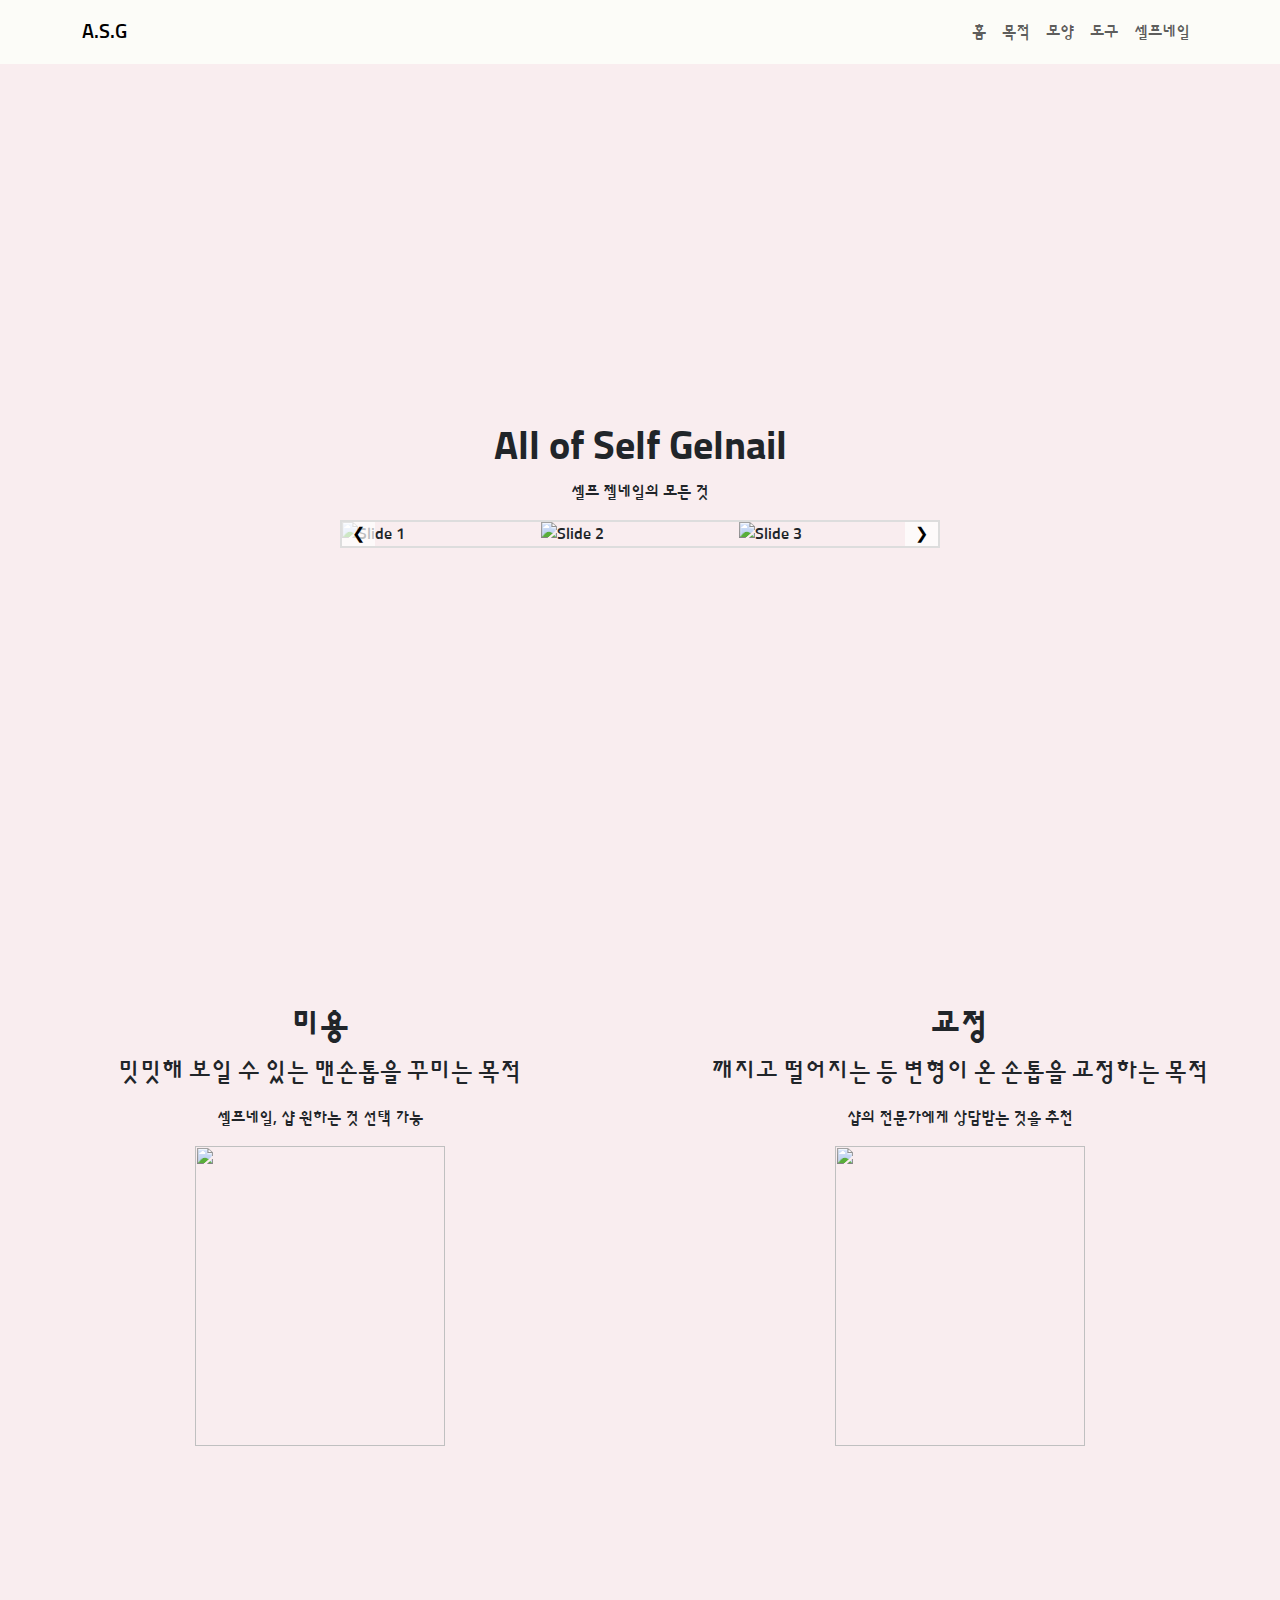
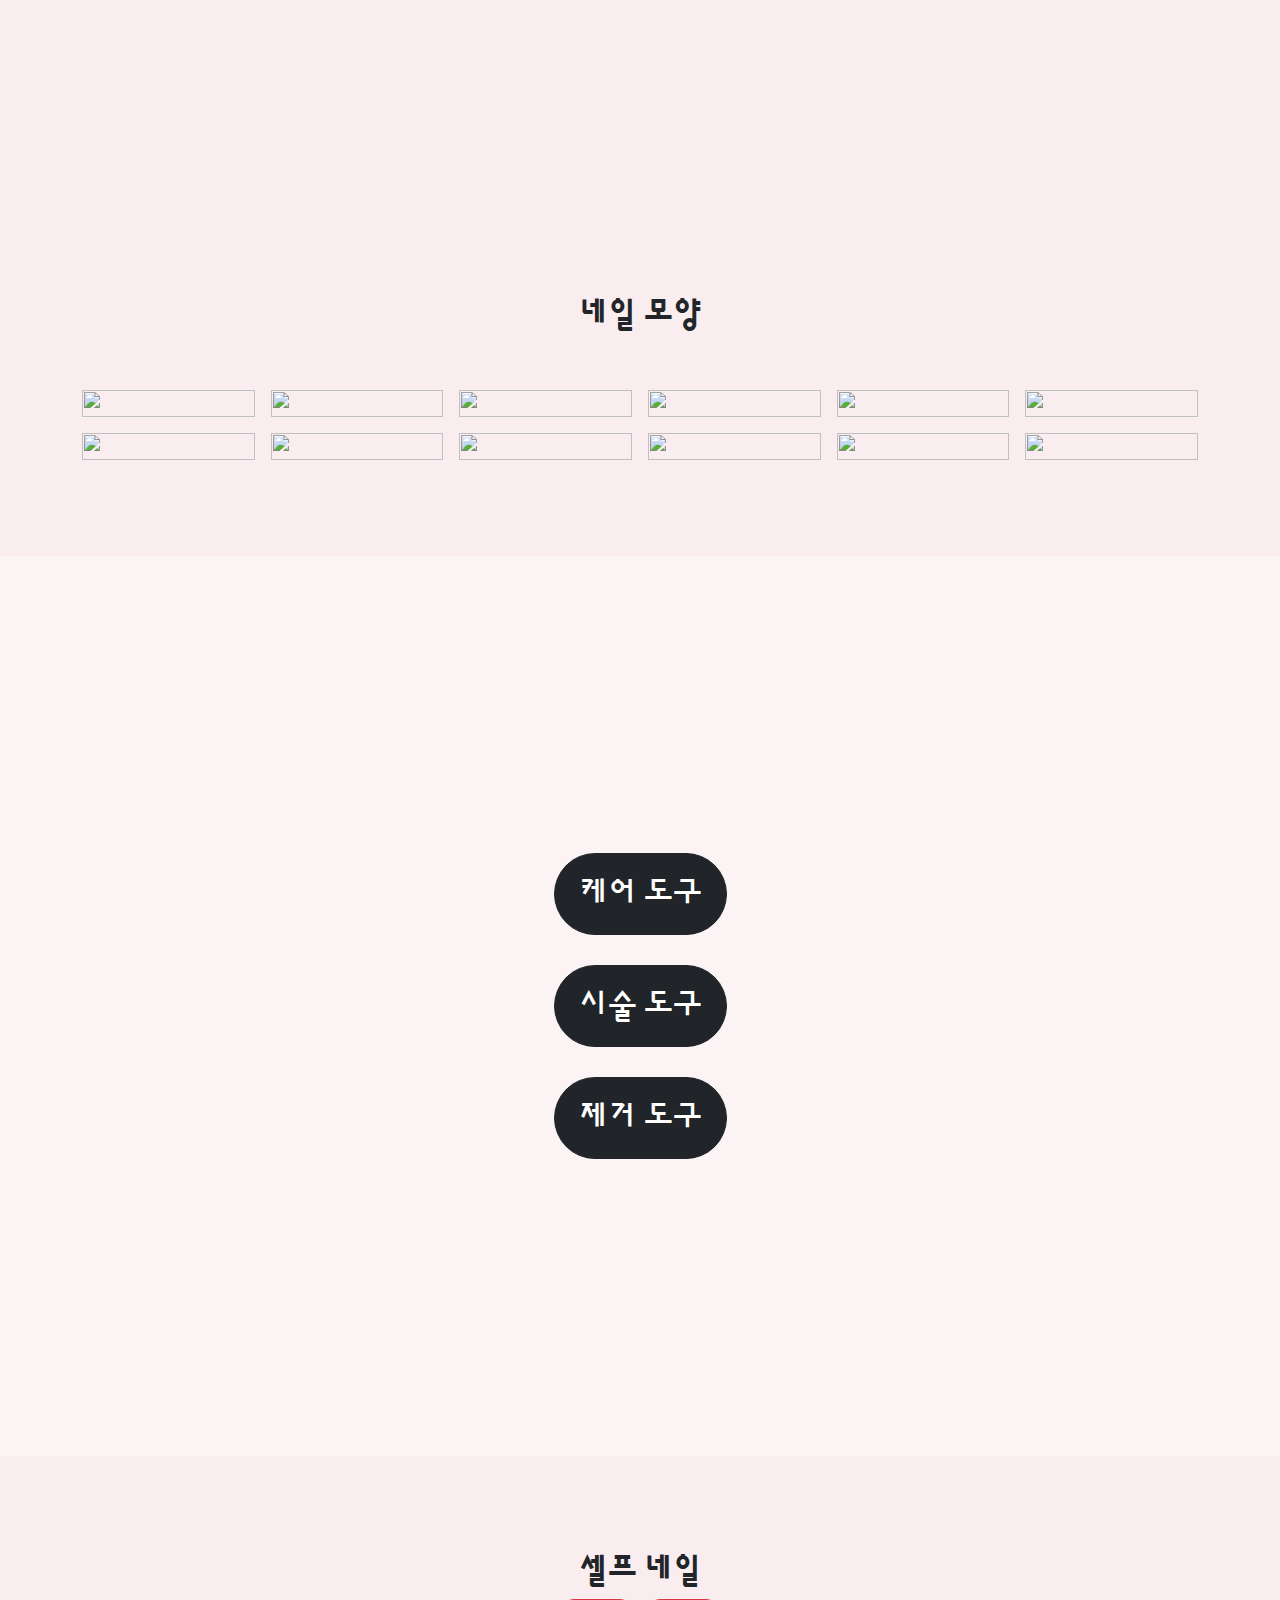
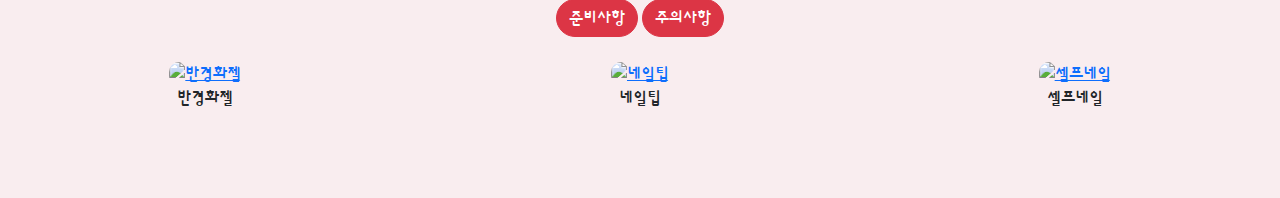
==== commit e4cdb248: "Add files via upload" ====
--- a/index.html
+++ b/index.html
@@ -1,65 +1,65 @@
-<!docytype html>
+<!doctype html>
 <html lang="ko">
 
-<머리>
- <meta charset="utf-8">
- <meta name="viewport" content="width=device-width, initial-scale=1">
- <title>올 오브 셀프 젤네일</title>
- <link href="https://cdn.jsdelivr.net/npm/bootstrap @5.3.3/dist/css/부트스트랩.min.css" rel="stylesheet" integrity="sha384-QWTKZyjpPEjISv5WaRU9OFeRpok6YctnYmDr5pNlyT2bRjXh0JMhjY6hW+ALEwIH" cross origin="anonymous">
- <link rel="stylesheet" href="https://cdn.isdelivr.net/npm/bootstrap-icon @1.9.1/font/부트스트랩-아이콘.css"> 
- <link rel="stylesheet" href="style.css">
-
- <link rel="preconnect" href="https://fonts.googleapis.com ">
- <link rel="preconnect" href="https://fonts.gstatic.com " cross origin>
- <link href="https://fonts.googleapis.com/css2?family=Sunflower:wght @300&display=swap" rel="스타일시트">
-</머리>
-
-<몸>
+<head>
+    <meta charset="utf-8">
+    <meta name="viewport" content="width=device-width, initial-scale=1">
+    <title>All of Self Gelnail</title>
+    <link href="https://cdn.jsdelivr.net/npm/bootstrap@5.3.3/dist/css/bootstrap.min.css" rel="stylesheet" integrity="sha384-QWTKZyjpPEjISv5WaRU9OFeRpok6YctnYmDr5pNlyT2bRjXh0JMhjY6hW+ALEwIH" crossorigin="anonymous">
+    <link rel="stylesheet" href="https://cdn.isdelivr.net/npm/bootstrap-icon@1.9.1/font/bootstrap-icons.css"> 
+    <link rel="stylesheet" href="style.css">
+
+    <link rel="preconnect" href="https://fonts.googleapis.com">
+    <link rel="preconnect" href="https://fonts.gstatic.com" crossorigin>
+    <link href="https://fonts.googleapis.com/css2?family=Sunflower:wght@300&display=swap" rel="stylesheet">
+</head>
+
+<body>
 <!--네비게이션 시작-->
- <nav class="navbar navbar-expand-md fixed-top" style="background-color: rgb(252, 252, 248);">
- <div class="container">
- <a class="sunflower-font navbar-brand" href="#home">A.S.G</a>
-
- <button class="navbar-toggler" type="button" data-bs-toggle="collapse" data-bs-target="#navbarSupportedContent" aria-control="navbarSupportedContent" aria-expanded="false" aria-label="탐색 전환">
- <span class="navbar-togg-아이콘"></span>
- </버튼>
-
- <div class="collapse navbar-collapse" id="navbar Supported Content">
- <ul class="navbar-navms-automy-1">
- <li class="nav-item"><a class="nav-link" href="#home">홈</a></li>
- <li class="nav-item"><a class="nav-link" href="#goal">목적</a></li>
- <li class="nav-item"><a class="nav-link" href="#shape">모양</a></li>
- <li class="nav-item"><a class="nav-link" href="#tool">도구</a></li>
- <li class="nav-item"><a class="nav-link" href="#self">셀프네일</a></li> 
- </ul>
- </div>
- </div>
- </nav>
+   <nav class="navbar navbar-expand-md fixed-top" style="background-color: rgb(252, 252, 248);">
+    <div class="container">
+      <a class="sunflower-font navbar-brand" href="#home">A.S.G</a>
+
+      <button class="navbar-toggler" type="button" data-bs-toggle="collapse" data-bs-target="#navbarSupportedContent" aria-controls="navbarSupportedContent" aria-expanded="false" aria-label="Toggle navigation">
+        <span class="navbar-toggler-icon"></span>
+      </button>
+
+      <div class="collapse navbar-collapse" id="navbarSupportedContent">
+        <ul class="navbar-nav ms-auto my-1">
+          <li class="nav-item"><a class="nav-link" href="#home">홈</a></li>
+          <li class="nav-item"><a class="nav-link" href="#goal">목적</a></li>
+          <li class="nav-item"><a class="nav-link" href="#shape">모양</a></li>
+          <li class="nav-item"><a class="nav-link" href="#tool">도구</a></li>
+          <li class="nav-item"><a class="nav-link" href="#self">셀프네일</a></li>          
+        </ul>
+      </div>
+    </div>
+   </nav>
 <!--네비게이션 끝-->
 
 <!--홈 시작-->
- <header id="home" class="pt-4 d-flex flex-column justice-content-center align-items-center vh-100">
- <h1 class="fw-bold pt-5">All of Self Gelnail</h1>
- <p class="fs-6">셀프 젤네일의 모든 것</p>
+  <header id="home" class="pt-4 d-flex flex-column justify-content-center align-items-center vh-100">
+    <h1 class="fw-bold pt-5">All of Self Gelnail</h1>
+    <p class="fs-6">셀프 젤네일의 모든 것</p>
 
 <!--이미지 슬라이드-->
- <div class="slider">
- <div class="slides">
- <img src="image/nailart1.jpg" alt="슬라이드 1">
- <img src="image/nailart2.jpg" alt="슬라이드 2">
- <img src="image/nailart3.jpg" alt="슬라이드 3">
- </div>
- <div class="navig">
- <button id="prev">❮</button>
- <button id="next">❯</button>
- </div>
- </div>
- </header>
-
- <대본>
- const 슬라이드 = document.쿼리 Selector('.slides');
- const slideCount = document.SelectorAll(.slides img')을 쿼리합니다.길이;
- 전류를 흘려보내다인덱스 = 0;
+    <div class="slider">
+      <div class="slides">
+          <img src="image/nailart1.jpg" alt="Slide 1">
+          <img src="image/nailart2.jpg" alt="Slide 2">
+          <img src="image/nailart3.jpg" alt="Slide 3">
+      </div>
+      <div class="navigation">
+          <button id="prev">&#10094;</button>
+          <button id="next">&#10095;</button>
+      </div>
+    </div>
+  </header>
+
+  <script>
+    const slides = document.querySelector('.slides');
+    const slideCount = document.querySelectorAll('.slides img').length;
+    let currentIndex = 0;
 
     document.getElementById('next').addEventListener('click', () => {
         currentIndex = (currentIndex + 1) % slideCount;
@@ -238,4 +238,4 @@
 
   <script src="https://cdn.jsdelivr.net/npm/bootstrap@5.3.3/dist/js/bootstrap.bundle.min.js" integrity="sha384-YvpcrYf0tY3lHB60NNkmXc5s9fDVZLESaAA55NDzOxhy9GkcIdslK1eN7N6jIeHz" crossorigin="anonymous"></script>
 </body>
-</html>
+</html>